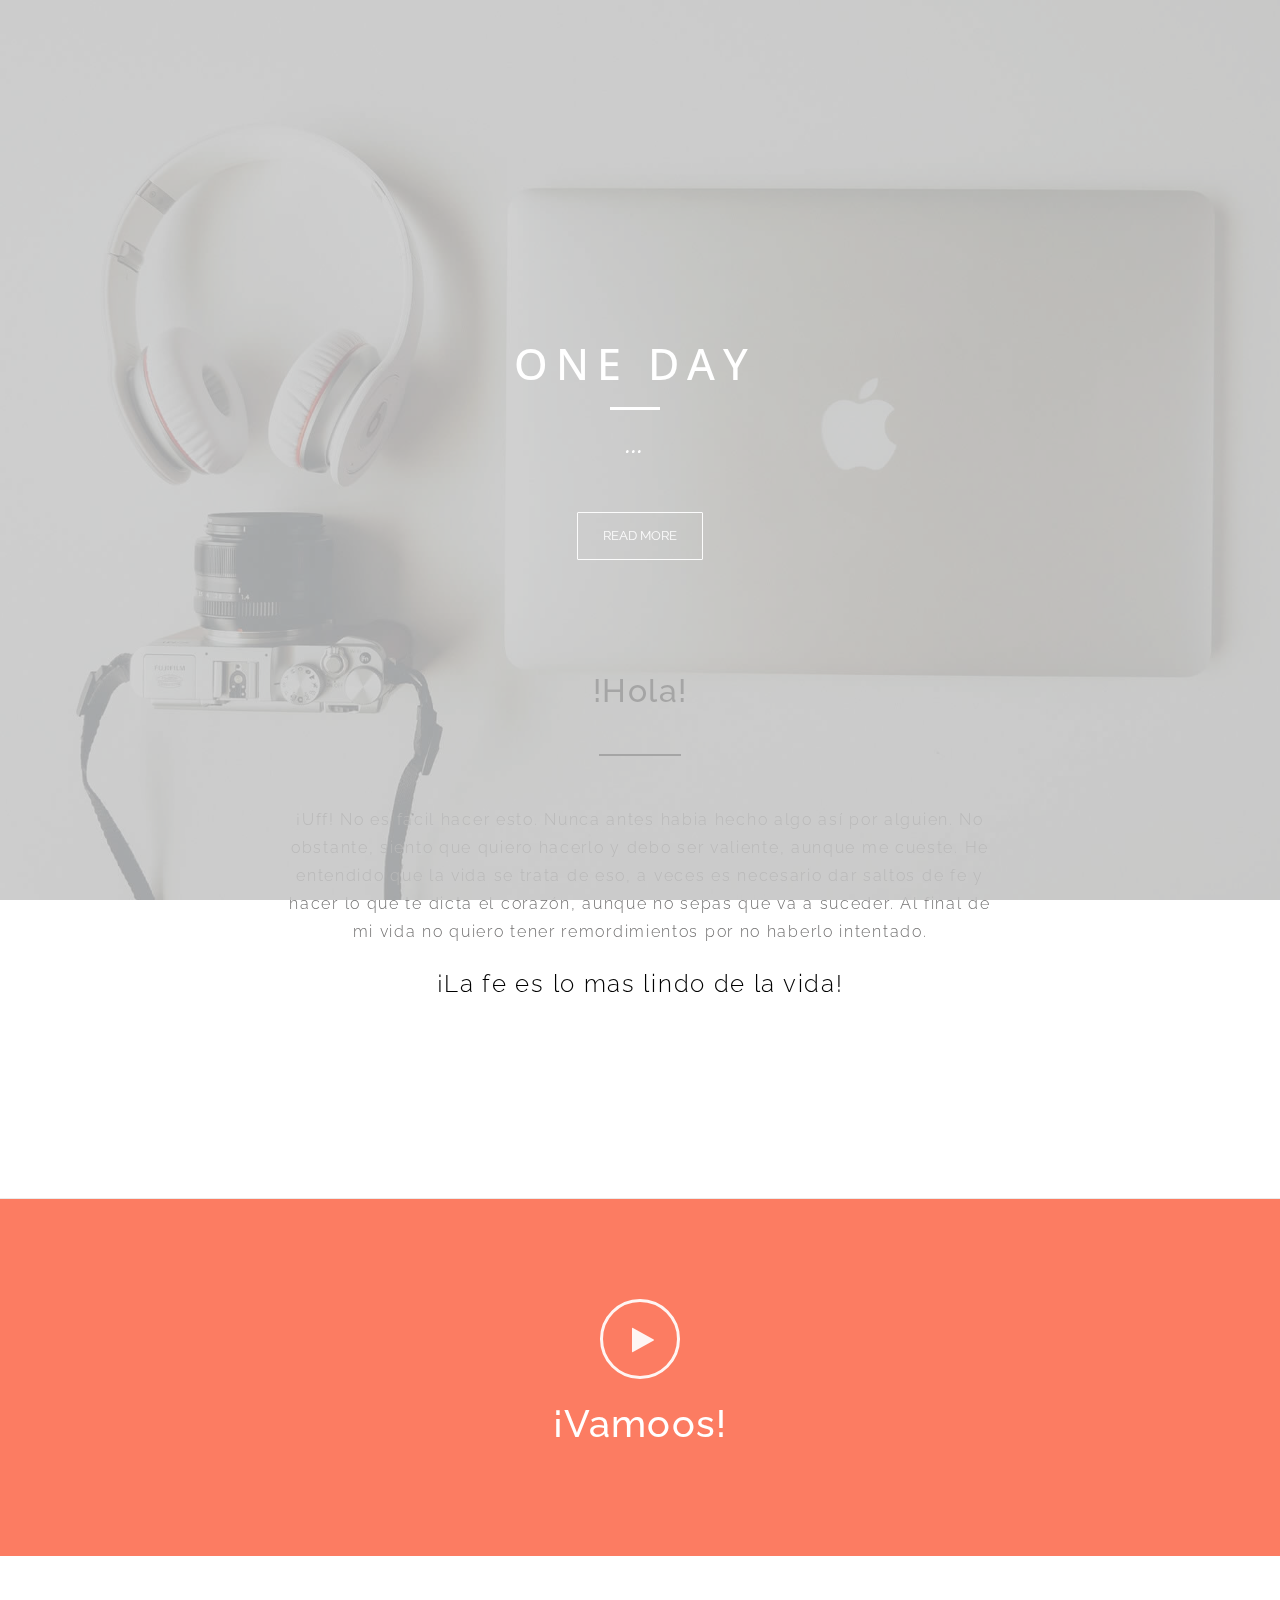
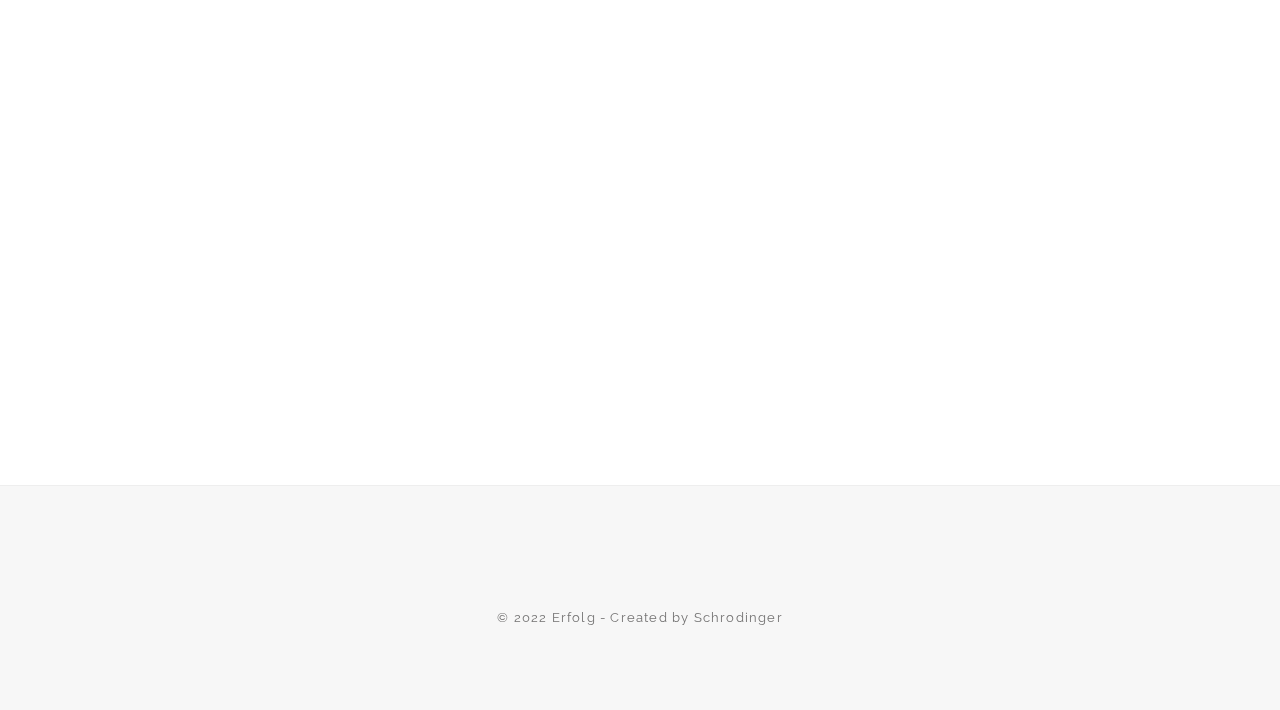
==== contenido.html @ 8756fdff "first commit" ====
﻿<!DOCTYPE html>
<!--
	Salient by TEMPLATE STOCK
	templatestock.co @templatestock
	Released for free under the Creative Commons Attribution 3.0 license (templated.co/license)
-->
<html lang="es">
<head>

  <meta charset="utf-8">
  <meta http-equiv="X-UA-Compatible" content="IE=edge">
  <meta name="viewport" content="width=device-width, initial-scale=1">
  <title>Liebe</title>

  <!-- Custom Google fonts -->
  <link href='http://fonts.googleapis.com/css?family=Raleway:400,500,300,700' rel='stylesheet' type='text/css'>
  <link href="http://fonts.googleapis.com/css?family=Crimson+Text:400,600" rel="stylesheet" type="text/css">
  <link href="http://fonts.googleapis.com/css?family=Open+Sans:400,300,600" rel="stylesheet" type="text/css">

  <!-- Bootstrap CSS Style -->
  <link rel="stylesheet" href="assets/css/bootstrap.min.css">

  <!-- Template CSS Style -->
  <link rel="stylesheet" href="assets/css/style.css">

  <!-- Animate CSS  -->
  <link rel="stylesheet" href="assets/css/animate.css">

  <!-- FontAwesome 4.3.0 Icons  -->
  <link rel="stylesheet" href="assets/css/font-awesome.min.css">

  <!-- et line font  -->
  <link rel="stylesheet" href="assets/css/et-line-font/style.css">

  <!-- BXslider CSS  -->
  <link rel="stylesheet" href="assets/css/bxslider/jquery.bxslider.css">

  <!-- Owl Carousel CSS Style -->
  <link rel="stylesheet" href="assets/css/owl-carousel/owl.carousel.css">
  <link rel="stylesheet" href="assets/css/owl-carousel/owl.theme.css">
  <link rel="stylesheet" href="assets/css/owl-carousel/owl.transitions.css">

  <!-- Magnific-Popup CSS Style -->
  <link rel="stylesheet" href="assets/css/magnific-popup/magnific-popup.css">

  <!-- HTML5 Shim and Respond.js IE8 support of HTML5 elements and media queries -->
  <!-- WARNING: Respond.js doesn't work if you view the page via file:// -->
  <!--[if lt IE 9]>
    <script src="https://oss.maxcdn.com/html5shiv/3.7.2/html5shiv.min.js"></script>
    <script src="https://oss.maxcdn.com/respond/1.4.2/respond.min.js"></script>
  <![endif]-->
	
</head>
<body>

  <!-- Preload the Whole Page -->
  <div id="preloader">      
    <div id="loading-animation">&nbsp;</div>
  </div>


  <div id="wrapper">

  <!-- Hero
  ================================================== -->
    <section>
      <div id="hero-section" class="landing-hero" data-stellar-background-ratio="0">
        <div class="hero-content">
          <div class="container">
            <div class="row">
              <div class="col-sm-8 col-sm-offset-2">

                <div class="hero-text">
                  <div class="herolider">
                    <ul class="caption-slides">

                      <li class="caption">
                        <h1>One day</h1>
                        <div class="div-line"></div>
                        <p class="hero">...</p>
                      </li>

                      <li class="caption">
                        <h1>you leave this world behind</h1>
                        <div class="div-line"></div>
                        <p class="hero">...</p>
                      </li>

                      <li class="caption">
                        <h1>So, live a life you will remember</h1>
                        <div class="div-line"></div>
                        <p class="hero">Avici</p>
                      </li>

                    </ul>
                  </div> <!-- end herolider -->
                </div> <!-- end hero-text -->

                <div class="hero-btn">
                  <a href="#chevere" class="btn btn-clean">Read more</a>
                </div> <!-- end hero-btn -->

              </div> <!-- end col-md-6 -->
            </div> <!-- end row -->
          </div> <!-- End container -->
        </div> <!-- End hero-content -->
      </div> <!-- End hero-section -->
    </section>
    <!-- End hero section -->

    <!-- Offer
    ================================================== -->
    <section>
      <div id="landing-offer" class="pad-sec">
        <div class="container">

          <div class="title-section big-title-sec animated out" data-animation="fadeInUp" data-delay="0">
            <div class="row">
              <div class="col-sm-8 col-sm-offset-2">
                <h2 id="chevere" class="big-subtitle">!Hola!</h2>
                <!-- <h1 id="chevere" class="big-subtitle">We’re small branding &amp; digital studio</h1> -->
                <hr>
                <p  class="about-text">¡Uff! No es facil hacer esto. Nunca antes habia hecho algo así por alguien. No obstante, siento que quiero hacerlo y debo ser valiente, aunque me cueste. He entendido que la vida se trata de eso, a veces es necesario dar saltos de fe y hacer lo que te dicta el corazón, aunque no sepas que va a suceder. Al final de mi vida no quiero tener remordimientos por no haberlo intentado.</p>
                <br>
                <p class="big-title">¡La fe es lo mas lindo de la vida!</p>
              </div>
            </div> <!-- End row -->
          </div> <!-- end title-section -->
          
        </div> <!-- End container -->
      </div> <!-- End landing-offer-section -->
    </section>
    <!-- End offer section -->

    <section>
      <div class="sep-section"></div>
    </section>


    <!-- Video section
    ================================================== -->
    <section>
      <div id="video-section" data-stellar-background-ratio="0">
        <div class="container">
          <div class="row">
            <div class="col-sm-6 col-sm-offset-3">
              <div class="video-section-content text-center">
                <a href="http://vimeo.com/channels/staffpicks/116829150" class="video-pop-up"><i class="fa fa-play"></i></a>
                <div class="video-head">¡Vamoos!</div>
                <!-- <div class="video-sub-heading">Check out our video presentation</div> -->
              </div>
            </div> <!-- end col-sm-6 -->
          </div> <!-- end row -->
        </div> <!-- end container -->
      </div>
    </section>
    <!-- End Video section -->

    <!-- Contact-section
    ================================================== -->
    <section>
      <div id="contact-section" class="pad-sec">

        <div class="container">

          <div class="title-section text-center animated out" data-animation="fadeInUp" data-delay="0">
              <div class="row">
                <div class="col-sm-8 col-sm-offset-2">
                  <p>Ahora, te preguntaras como me llamo o quiza ya lo hayas descubierto. Pues bueno he aquí un <b>último acertijo</b> para descubrir cual es mi número. ;)</p>
                  <h2>⇓</h2>
                  <p>¿Recuerdas el código de 6 digitos que utilizaste para entrar? Pues son los 6 primeros digitos de mi número. Los faltantes, en conjunto, representan un número capicúa de tres cifras, que tiene la pelicuaridad de ser mayor en 10 unidades al cuadrado del séptimo número primo.</p>
                  <h2>♡</h2>
              </div>
            </div> <!-- End row -->
          </div> <!-- end title-section -->

        </div> <!-- end container -->

      </div> <!-- End contact-section -->
    </section>
    
    <!-- Footer
    ================================================== -->
    <footer>
      <div id="footer-section" class="text-center">
        <div class="container">
          <div class="row">
            <div class="col-sm-8 col-sm-offset-2">
              <p class="copyright">
                &copy; 2022 Erfolg - Created by Schrodinger
              </p>
            </div> <!-- End col-sm-8 -->
          </div> <!-- End row -->
        </div> <!-- End container -->
      </div> <!-- End footer-section  -->
    </footer>
    <!-- End footer -->

  </div> <!-- End wrapper -->

  <!-- Back-to-top
  ================================================== -->
  <div class="back-to-top">
    <i class="fa fa-angle-up fa-3x"></i>
  </div> <!-- end back-to-top -->

  <!-- JS libraries and scripts -->
  <script src="assets/js/jquery-1.11.3.min.js"></script>
  <script src="assets/js/bootstrap.min.js"></script>
  <script src="assets/js/bootstrap-hover-dropdown.min.js"></script>
  <script src="assets/js/jquery.appear.min.js"></script>
  <script src="assets/js/jquery.bxslider.min.js"></script>
  <script src="assets/js/jquery.owl.carousel.min.js"></script>
  <script src="assets/js/jquery.countTo.js"></script>
  <script src="assets/js/jquery.easing.1.3.js"></script>
  <script src="assets/js/jquery.imagesloaded.min.js"></script>
  <script src="assets/js/jquery.isotope.js"></script>
  <script src="assets/js/jquery.placeholder.js"></script>
  <script src="assets/js/jquery.smoothscroll.js"></script>
  <script src="assets/js/jquery.stellar.min.js"></script>
  <script src="assets/js/jquery.waypoints.js"></script>
  <script src="assets/js/jquery.fitvids.js"></script>
  <script src="assets/js/jquery.magnific-popup.min.js"></script>
  <script src="assets/js/jquery.ajaxchimp.min.js"></script>
  <script src="assets/js/jquery.countdown.js"></script>
  <script src="assets/js/jquery.navbar-scroll.js"></script>
  <script src="http://maps.google.com/maps/api/js?sensor=false"></script>
  <script src="assets/js/jquery.gmaps.js"></script>
  <script src="assets/js/main.js"></script>

</body>
</html>
---- assets/css/style.css ----
/***********************************************************************************************/
/* TABLE OF CONTENTS: */
/***********************************************************************************************/

/*------------------------------------------------------------------------

  01. Common Styles
      -Typography
      -Buttons
      -Form
  02. Preloader
  03. Navbar
  04. Hero section
      -Hero section 2
      -Hero section 3
      -Hero section 4
  05. Home hero
  06. About Section
  07. Choose Section
  08. Projects Section
  09. Clients section
  10. Statistics Section
  11. Call-to-action section
  12. Services
  13. Portfolio Page
  14. Tweet section
  15. Blog-section
  16. Contact section
  17. Google maps
  18. Single-project
  19. Landing page
      -Features Section
      -Video section
      -Offer section
      -Screenshots
      -Subscribe section
      -Testimonials section
  20. Landing Blog
      -Pagination
      -Comments section
      -Sidebar
      -About widget
      -Tags
      -Recent Posts 
  21. App landing page
  22. Coming soon page
  23. Personal page
  24. Footer
  25. Back to top
  26. Responsive Part

--------------------------------------------------------------------------*/



/***********************************************************************************************/
/* =Common Styles */
/***********************************************************************************************/

body {
  font-family: 'Raleway', sans-serif;
  color: #737272;
  line-height: 24px;
  font-size: 13px;
  letter-spacing: 1.2px;
  -webkit-font-smoothing: antialiased;
  padding-top: 68px;
  position: relative;
}

a {
  color: #fc6e51;
  -webkit-transition: all .25s ease-in-out;
     -moz-transition: all .25s ease-in-out;
      -ms-transition: all .25s ease-in-out;
       -o-transition: all .25s ease-in-out;
          transition: all .25s ease-in-out;
}

a:hover, a:focus {
  text-decoration: none;
}

img {
  max-width: 100%;
}

.dark-bg {
  background: #34353A;
}

.white-bg {
  background: #fff;
}

.without-padding {
  padding: 0;
}

.marg-0 {
  margin: 0;
}

.pad-b-0 {
  padding-bottom: 0!important;
}

.pad-t-100 {
  padding-top: 100px!important;
}

.bg-gray {
  background: #e5e5e5;
}

.form-control::-moz-placeholder {
  color: #494949;
}
.form-control:-ms-input-placeholder {
  color: #494949;
}
.form-control::-webkit-input-placeholder {
  color: #494949;
}

/***********************************************************************************************/
/* =Typography */
/***********************************************************************************************/

h1, h2, h3, h4, h5, h6, .h1, .h2, .h3, .h4, .h5, .h6 {
  font-weight: 700;
  color: #1f2021;
  text-transform: uppercase;
}

h1, .h1, h2, .h2, h3, .h3 {
  margin-top: 0;
  margin-bottom: 20px;
}

h1, .h1 {
  font-family: 'Abel', sans-serif;
  font-size: 46px;
  font-weight: 400;
  letter-spacing: 2px;
}

h2 {
  font-size: 24px;
}  

h3 {
  font-size: 17px;
}

h4 {
  font-size: 15px;
}

h5 {
  font-size: 12px;
}

h6 {
  font-size: 10px;
}

p {
  margin: 0;
}

.title-section hr {
  width: 15%;
}

.title-section  p {
  font-size: 15px;
  line-height: 26px;
  font-weight: 400;
  letter-spacing: 1.5px;
}

.pad-sec {
  padding: 100px 0!important;
}

.title-section {
  padding-left: 30px;
  padding-right: 30px;
}

.sep-section {
  height: 1px;
  border-bottom: 1px solid #EAEAEA;
}

/***********************************************************************************************/
/* =Buttons */
/***********************************************************************************************/

.btn {
  font-size: 13px;
  letter-spacing: 1px;
  padding: 14px 25px;
  border-radius: 1px;
  -webkit-transition: all .25s ease-in-out;
     -moz-transition: all .25s ease-in-out;
      -ms-transition: all .25s ease-in-out;
       -o-transition: all .25s ease-in-out;
          transition: all .25s ease-in-out;
}

.btn:active, .btn.active {
  outline: 0;
  background-image: none;
  -webkit-box-shadow: none;
          box-shadow: none;
}

.btn:focus, .btn:active:focus, .btn.active:focus, .btn.focus, .btn:active.focus, .btn.active.focus {
  outline: 0;
}

.btn-primary:hover, .btn-primary:focus, .btn-primary.focus, 
.btn-primary:active, .btn-primary.active, .open>.dropdown-toggle.btn-primary {
  color: #fff;
  background-color: #000;
  border-color: #000;
}

.btn-xs {
  padding: 5px 14px;
  font-size: 11px;
  text-transform: uppercase;
  letter-spacing: 2px;
}

.btn-sm {
  padding: 8px 37px;
  font-size: 12px;
  -webkit-border-radius: 2px;
     -moz-border-radius: 2px;
          border-radius: 2px;
}

.btn-lg {
  padding: 15px 35px;
}

.btn-primary {
  text-transform: uppercase;
  background-color: #fc6e51;
  border-color: #fc6e51;
}

.btn-black {
  text-transform: uppercase;
  color: #fff;
  background-color: #000;
  border-color: #000;
}

.btn-black:hover {
  background-color: #fc6e51;
  border-color: #fc6e51;
  color: #fff;
}

.btn-clean {
  border-color: #F5F5F5;
  color: #F5F5F5;
  text-transform: uppercase;
  letter-spacing: 0;
}

.btn-clean:hover, .btn-clean:focus, .btn-clean:active {
  color: #fff;
}

.btn-dark {
  color: #FFF;
  text-transform: uppercase;
  background: rgba(34,34,34, .9);
  font-weight: 400;
  border-color: rgba(0,0,0, .7);
}

.btn-dark:hover, .btn-dark:active, .btn-dark:focus, .btn-dark:visited {
  color: rgba(255,255,255, .85);
  background: rgba(0,0,0, .7);
  outline: 0;
  box-shadow: none;
}

.btn-light {
  background: #f3f3f3;
  color: #000;
}

.call-btn {
  text-transform: uppercase;
  letter-spacing: 2px;
  padding: 12px 20px;
  font-size: 12px;
  border-radius: 0;
  border: none;
  outline: none;
  display: inline-block;
}

.btn-gray {
  color: #777;
  background: #e5e5e5;
}

/***********************************************************************************************/
/* =Form */
/***********************************************************************************************/

.form-group {
  margin-bottom: 20px;
}

.form-control {
  font-size: 12px;
  color: #555;
  background-color: #fff;
  background-image: none;
  border: 1px solid #ccc;
  border-radius: 1px;
  height: auto;
  padding: 9px 12px;
    -webkit-box-shadow: none;
  -moz-box-shadow: none;
  box-shadow: none;
  -webkit-transition: all 0.2s cubic-bezier(0.000, 0.000, 0.580, 1.000);
  -moz-transition: all 0.2s cubic-bezier(0.000, 0.000, 0.580, 1.000);
  -o-transition: all 0.2s cubic-bezier(0.000, 0.000, 0.580, 1.000);
  -ms-transition: all 0.2s cubic-bezier(0.000, 0.000, 0.580, 1.000);
  transition: all 0.2s cubic-bezier(0.000, 0.000, 0.580, 1.000);
}

.form-control:focus {
  color: #111;
  border-color: rgba(0,0,0, .7);
  -webkit-box-shadow: none;
  -moz-box-shadow: none;
  box-shadow: none;
  outline: none;
}

/***********************************************************************************************/
/* =Preloader */
/***********************************************************************************************/ 

#preloader {
  background-color: #FFF;
  bottom: 0;
  left: 0;
  position: fixed;
  right: 0;
  top: 0;
  z-index: 999999;
}

#loading-animation {
  background-image: url("../images/loading.GIF") ;
  opacity: 0.7;
  background-position: center center;
  background-repeat: no-repeat;
  height: 200px;
  left: 50%;
  margin: -100px 0 0 -100px;
  position: absolute;
  top: 50%;
  width: 200px;
  border-radius: 4px;
}

/************************************************************************


/***********************************************************************************************/
/* =Hero section */
/***********************************************************************************************/

#hero-section {
  position: absolute;
  display: table;
  width: 100%;
  top: 0;
}

.home-hero:before {
  position: absolute;
  content: '';
  top: 0;
  left: 0;
  background: rgba(0, 0, 0, 0.4);
  width: 100%;
  height: 100%;
  z-index: 1;
}

.home-hero {
  position: relative;
  background: url('../images/hero-bg/home.jpg');
  background-size: cover;
}

/***********************************************************************************************/
/* =Hero section-2 */
/***********************************************************************************************/

.home-hero-2:before {
  position: absolute;
  content: '';
  top: 0;
  left: 0;
  background: rgba(0, 0, 0, 0.4);
  width: 100%;
  height: 100%;
  z-index: 1;
}

.home-hero-2 {
  background: url('../images/hero-bg/home-2.jpg');
  background-size: cover;
}

/***********************************************************************************************/
/* =Hero section-3 */
/***********************************************************************************************/

.home-hero-3:before {
  position: absolute;
  content: '';
  top: 0;
  left: 0;
  background: rgba(0, 0, 0, 0.4);
  width: 100%;
  height: 100%;
  z-index: 1;
}

.home-hero-3 {
  background: url('../images/hero-bg/home-3.jpg');
  background-size: cover;
}

/***********************************************************************************************/
/* =Hero section-4 */
/***********************************************************************************************/

.home-hero-4:before {
  position: absolute;
  content: '';
  top: 0;
  left: 0;
  background: rgba(0, 0, 0, 0.4);
  width: 100%;
  height: 100%;
  z-index: 1;
}

.home-hero-4 {
  background: url('../images/hero-bg/home-4.jpg');
  background-size: cover;
}

/***********************************************************************************************/
/* =Home hero */
/***********************************************************************************************/

.hero-content {
  position: relative;
  display: table-cell;
  vertical-align: middle;
  width: 100%;
  height: 100%;
  margin: 0 auto;
  z-index: 2;
  text-align: center;
}

.hero-content h1, p.hero {
  color: #fff;
}

.hero-content h1 {
  font-family: 'Open Sans', sans-serif;
  font-size: 43px;
  font-weight: 500;
  letter-spacing: 8px;
  text-transform: uppercase;
}

.div-line {
  width: 50px;
  background-color: #fff;
  height: 3px;
  margin: 20px auto;
}

p.hero {
  font-family: 'Crimson Text', serif;
  font-style: italic;
  color: #fff;
  font-size: 25px;
  line-height: 32px;
  display: block;
  margin-top: 20px;
}

.hero-btn {
  margin-top: 50px;
}

ul.caption-slides {
  padding-left: 0;
}

ul.caption-slides li {
  text-align: center;
}

/***********************************************************************************************/
/* =About Section */
/***********************************************************************************************/

.about-hero {
  background: url('../images/hero-bg/about.jpg');
  background-size: cover;
}

.about-hero:before {
  position: absolute;
  content: '';
  top: 0;
  left: 0;
  background: rgba(0, 0, 0, 0.4);
  width: 100%;
  height: 100%;
  z-index: 1;
}

#about-us-section {
  padding: 100px 0;
}

.about-studio h4, .what-do h4, .process-work h4 {
  letter-spacing: 2px;
  font-size: 17px;
  font-weight: 500;
  margin-bottom: 15px;
}

.btn-link-a {
  cursor: pointer;
  color: rgba(17, 17, 17, 0.9);
  text-transform: uppercase;
  display: block;
  font-weight: 500;
  margin-top: 25px;
}

.btn-link-a:hover {
  color: #000;
}

#about-section {
  padding: 110px 0 120px 0!important;
}

.big-title-sec {
  text-align: center;
  padding-bottom: 100px;
}


.big-title-sec hr {
  border: 1.5px solid #000;
  margin: 30px auto;
  width: 80px!important;
  margin-bottom: 50px;
}

.big-title-sec .big-title {
  font-weight: 300;
  text-transform: none;
  font-size: 24px;
  color: #000;
}

.big-title-sec .big-subtitle {
  font-family: 'Raleway', sans-serif;
  letter-spacing: 1.3px;
  margin-top: 0;
  margin-bottom: 28px;
  font-size: 32px;
  font-weight: 300;
  line-height: 1.45;
  text-transform: none;
  color: #000;
}

.big-title-sec p {
  font-size: 16px;
  line-height: 28px;
  letter-spacing: 1.7px;
  font-weight: 300;
}

.big-title-sec .view-more {
  padding-top: 50px;
}

.big-title-sec .view-more a.btn-primary {
  margin-right: 2px;
}

.big-title-sec .view-more a.btn-primary:hover {
  opacity: .8;
  background: #fc6e51;
  border: 1px solid #fc6e51;
}

.about-box {
  text-align: center;
}

.alt-about-icon {
  padding-top: 10px;
  font-size: 44px;
  line-height: 0.9;
  color: #fc6e51;
}

.about-box h4 {
  font-weight: 600;
  letter-spacing: 1.7px;
  padding-top: 15px;
  padding-bottom: 8px;
}

/***********************************************************************************************/


/***********************************************************************************************/
/* =Projects Section */
/***********************************************************************************************/

#projects-section {
  padding: 100px 0 80px 0!important;
}

#projects-section .title-section {
  padding-bottom: 80px;
}

#type-masory {
  width: 100%;
}

#projects-section #type-masory .project {
  overflow: hidden;
  margin-bottom: 30px;
}

.project-item a {
  position: relative;
  display: block;
}

.project-item a img {
  width: 100%;
  height: auto;
  vertical-align: middle;
}

/*Overlay projects*/

.overlay {
  position: absolute;
  top: 10px;
  left: 10px;
  bottom: 10px;
  right: 10px;
  background: rgba(15, 15, 15, 0.9);
  opacity: 0;
  -webkit-transition: all .5s ease;
     -moz-transition: all .5s ease;
      -ms-transition: all .5s ease;
       -o-transition: all .5s ease;
          transition: all .5s ease;
}

.overlay .overlay-inner {
  position: absolute;
  top: 40%;
  width: 100%;
  text-align: center;
  bottom: 0;
}

.overlay .overlay-inner h3 {
  color: #F0F0F0;
  margin-bottom: 15px;
  -webkit-transition: all .5s;
     -moz-transition: all .5s;
      -ms-transition: all .5s;
       -o-transition: all .5s;
          transition: all .5s;
  -webkit-transform: translateY(-30px);
     -moz-transform: translateY(-30px);
      -ms-transform: translateY(-30px);
       -o-transform: translateY(-30px);
          transform: translateY(-30px);
}

.overlay .overlay-inner p {
  color: #DBDBDB;
  -webkit-transition: all .5s;
     -moz-transition: all .5s;
      -ms-transition: all .5s;
       -o-transition: all .5s;
          transition: all .5s;
  -webkit-transform: translateY(30px);
     -moz-transform: translateY(30px);
      -ms-transform: translateY(30px);
       -o-transform: translateY(30px);
          transform: translateY(30px);
  margin-bottom: 15px;
}

a:hover .overlay .overlay-inner h3 {
  -webkit-transform: translateY(0);
     -moz-transform: translateY(0);
      -ms-transform: translateY(0);
       -o-transform: translateY(0);
          transform: translateY(0);
}

a:hover .overlay .overlay-inner p, a:hover .overlay .overlay-inner span {
  -webkit-transform: translateY(0);
     -moz-transform: translateY(0);
      -ms-transform: translateY(0);
       -o-transform: translateY(0);
          transform: translateY(0);
}

.overlay-inner span {
  font-size: 42px;
  color: #DBDBDB;
  font-weight: 300;
  -webkit-transition: all .7s;
     -moz-transition: all .7s;
      -ms-transition: all .7s;
       -o-transition: all .7s;
          transition: all .7s;
  -webkit-transform: translateY(30px);
     -moz-transform: translateY(30px);
      -ms-transform: translateY(30px);
       -o-transform: translateY(30px);
}

a:hover .overlay {
  opacity: 1;
}

.view-more {
  text-align: center;
  padding-top: 60px;
}

#masonry-projects-section {
  padding: 0 0 100px 0;
}

#masonry-projects-section #type-masory .project {
  padding-bottom: 30px;
}

/***********************************************************************************************/

/***********************************************************************************************/
/* =Call-to-action section */
/***********************************************************************************************/

#call-to-action-section {
  padding: 60px 0;
  background: #eb7a5c;
}

#call-to-action-section h2, #call-to-action-section p {
  color: #fff;
  text-align: center;
}

#call-to-action-section h2 {
  font-size: 28px;
  letter-spacing: 1.1px;
  font-weight: 300;
  color: #fff;
  margin: 20px 0;
  margin-top: 0;
}

#call-to-action-section p {
  margin: 20px 0
}

#call-to-action-section .call-action-btn {
  text-align: center;
  margin-top: 40px;
}

/***********************************************************************************************/

/***********************************************************************************************/

/***********************************************************************************************/
/* =Contact section*/
/***********************************************************************************************/

#contact-section .divider {
  display: inline-block;
}

#contact-section .title-section {
  padding-bottom: 80px;
}

.form-group .form-control.br-b {
  border-top: 0;
  border-left: 0;
  border-right: 0;
}

textarea.form-control {
  min-height: 100px;
}

#contactform .form-group #submit {
  display: block;
  width: 100%;
  margin-top: 10px;
}

.contact-info {
  text-align: center;
  border-top: 1px solid #EEEEEE;
}

.contact-info a {
  color: #4F4F4F;
  font-size: 18px;
  display: block;
  padding: 50px 0;
}

.contact-info a i {
  display: block;
  font-size: 30px;
  margin-bottom: 15px;
}

/***********************************************************************************************/

/***********************************************************************************************/
/* =Landing page*/
/***********************************************************************************************/

.landing-hero:before {
  position: absolute;
  content: '';
  top: 0;
  left: 0;
  background: rgba(0, 0, 0, 0.5);
  width: 100%;
  height: 100%;
  z-index: 1;
}

.landing-hero {
  background: url('../images/hero-bg/landing.jpg');
  background-size: cover;
}

/*--------------------
  Features Section
----------------------*/

#features-section {
  padding: 120px 0!important;
  padding-bottom: 100px!important;
}

#features-section .title-section {
  padding-bottom: 80px;
}

.features-image {
  text-align: center;
}

.choose-image {
  text-align: center;
}

ul.features-list {
  list-style: none;
  padding: 0;
  padding-top: 50px;
}

ul.features-list li {
  margin-bottom: 30px;
}

.iconbox {
  float: left;
  width: 50px;
  height: 50px;
  text-align: center;
}

.iconbox i {
  font-size: 32px;
  color: #fc6e51
}

.features-box-content {
  margin-left: 70px;
}

.features-box-content h6 {
  margin-top: 0;
  font-size: 14px;
  font-weight: 500;
  letter-spacing: 2px;
  margin-bottom: 15px;
}

.creative-content-left, .creative-content-right {
  padding-top: 100px;
}

#creative-section-1 h2, #creative-section-2 h2, #features-app-section-1 h2, #features-app-section-2 h2 {
  font-weight: 400;
  letter-spacing: 2px;
  font-size: 32px;
  text-transform: capitalize;
}

#creative-section-1 p, #creative-section-2 p, #features-app-section-1 p {
  line-height: 26px;
  font-size: 14px;
}

#creative-section-1 .view-more, #creative-section-2 .view-more, #features-app-section-1 .view-more, #features-app-section-2 .view-more {
  padding-top: 30px;
  text-align: left!important;
}

.img-creative-left figure, .img-creative-right figure {
  padding: 0 25px;
  text-align: center;
}

/*--------------------
  Video section
----------------------*/

#video-section {
  background: url('../images/temp/tweet-bg.jpg') center top;
  position: relative;
  padding: 100px 0;
}

#video-section:before {
  position: absolute;
  content: '';
  top: 0;
  left: 0;
  background: #fc6e51;
  opacity: .9;
  width: 100%;
  height: 100%;
  z-index: 2;
}

#video-section .container {
  position: relative;
  z-index: 3;
}

#video-section .video-section-content a {
  display: block;
  width: 80px;
  height: 80px;
  margin: 0 auto 20px;
  border: 3px solid rgba(255,255,255, .93);
  text-align: center;
  line-height: 78px;
  font-size: 28px;
  color: rgba(255,255,255, .93);
  -webkit-border-radius: 50%;
  -moz-border-radius: 50%;
  border-radius: 50%;
}

#video-section .video-section-content a .fa-play {
  position: relative;
  left: 4px;
}

.video-head {
  font-size: 38px;
  font-weight: 500;
  line-height: 1.3;
  text-align: center;
  color: #fff;
  padding-bottom: 7px;
}

.video-sub-heading {
  font-size: 20px;
  font-weight: 300;
  text-align: center;
  line-height: 1.3;
  opacity: .9;
  color: #fff;
}

/*--------------------
  Offer section
----------------------*/

#landing-offer .title-section h2 {
  margin-top: 500px; ;
  padding-bottom: 10px;
  font-weight: 500;
  letter-spacing: 1.5px;
}

.offer-post {
  padding: 30px 0;
}

.offer-post h4 {
  margin-top: 15px;
  margin-bottom: 20px;
  text-transform: none;
  font-weight: 500;
}

.offer-icon {
  font-size: 42px;
  color: #fc6e51;
  padding-bottom: 15px;
}

/*--------------------
  Screenshots
----------------------*/

#screenshots-section .title-section {
  padding-bottom: 80px;
}

.screenshots-carousel .shot {
  padding: 4px;
}

.screenshots-carousel .shot a.zoom {
  display: block;
}

.screenshots-carousel .shot a img {
  border-radius: 3px;
  width: 100%;
}

/*--------------------
  Subscribe section
----------------------*/

#subscribe-section {
  background: #f8f8f8;
  padding: 70px 0;
  border-top: 1px solid #EAEAEA;
  border-bottom: 1px solid #EAEAEA;
}

.newsletter-title {
  margin-bottom: 30px;
}

.newsletter-title h4 {
  font-weight: 400;
}

.newsletter-field {
  width: 65%;
}

#subscriber-email {
  width: 100%;
}

.subscription-success, .subscription-error {
  text-align: center;
  font-weight: 400;
  margin: 20px 0 25px 0;
  font-size: 13px;
}

.subscription-success span, .subscription-error span {
  margin-bottom: 15px;
  font-size: 24px;
}



/***********************************************************************************************/

/*--------------------
  Pagination
----------------------*/

.pagination {
  margin: 0;
}

.pagination>li>a, .pagination>li>span {
  margin-right: 4px;
  border-radius: 50%;
}

.pagination>li:first-child>a, .pagination>li:first-child>span, .pagination>li:last-child>a, .pagination>li:last-child>span {
  border-radius: 50%;
}

.pagination>.active>a, .pagination>.active>span, .pagination>.active>a:hover, .pagination>.active>span:hover, 
.pagination>.active>a:focus, .pagination>.active>span:focus {
  background: #272B2F;
  border: 1px solid #272B2F;
}

.pagination>li>a, .pagination>li>span {
  color: #272B2F;
  border: 1px solid transparent;
}

.pagination>li>a:hover, .pagination>li>span:hover, .pagination>li>a:focus, .pagination>li>span:focus {
  background-color: #272B2F;
  border-color: #272B2F;
  outline: 0;
  color: #fff;
}

.blog-post-foot {
  padding: 30px 0;
  border-top: 1px solid #ddd;
  border-bottom: 1px solid #ddd;
  margin-bottom: 60px;
}

.post-tag {
  margin-top: 30px;
}

.blog-post-foot a {
  color: #a2a2a2;
}

/*--------------------

/*--------------------
  Sidebar
----------------------*/

.widget {
  padding-top: 40px;
  padding-left: 10px;
}

.widget ul {
  padding-left: 0;
  list-style-type: none;
  margin-bottom: 0;
}

.widget li {
  padding: 5px 0;
}

.widget h3 {
  font-weight: 400;
  border-bottom: 1px solid #eee;
  padding: 0 0 12px;
  margin: 0 0 25px
}

.widget a {
  color: #777;
}

.widget a:hover, .widget a:focus, .widget:active {
  color: #000;
}

.widget:first-child {
  padding-top: 0;
}

#search-form {
  position: relative;
}

.input-group .form-control {
  border: 1px solid #dcdcdc;
  padding: 8px 12px;
}

.btn-search {
  border: 1px solid #dcdcdc;
  padding: 7px 20px;
  font-size: 14px;
  letter-spacing: 1.5px;
  color: #A1A1A1;
  background: transparent;
}

.btn-search:hover {
  color: #333;
}

.search-input {
  color: #A1A1A1;
  font-size: 13px;
  font-weight: 300;
}

.search-input::-moz-placeholder {
  color: #A1A1A1;
  opacity: 1;
  letter-spacing: 1.6px;
}
.search-input:-ms-input-placeholder {
  color: #A1A1A1;
  letter-spacing: 1.6px;
}
.search-input::-webkit-input-placeholder {
  color: #A1A1A1;
  letter-spacing: 1.6px;
}

/*--------------------
  About widget
----------------------*/

.widget-about h3 {
  text-align: center;
  border-bottom: 0;
}

.about-widget-img {
  width: 150px;
  max-height: 200px;
  margin: 30px auto 0 auto;
  text-align: center;
  padding-bottom: 30px;
}

.about-widget-img img {
  border-radius: 50%;
}

.widget-about p {
  text-align: center;
}

.widget-social {
  text-align: center;
  list-style: none;
  padding-left: 0;
  margin-bottom: 0;
  padding-top: 20px;
}

.widget-social li {
  display: inline-block;
}

.widget-social li a {
  display: block;
  width: 30px;
  height: 30px;
  margin: 0 3px 6px 3px;
  border-radius: 15px;
  background-color: #f5f5f5;
  line-height: 30px;
  text-align: center;
}

.widget-social li a:hover {
  background-color: #272B2F;
  color: #fff;
}

/*--------------------
  Tags
----------------------*/

.tagcloud a, .post-tag a {
  display: inline-block;
  margin: 0 2px 8px 0;
  padding: 5px 7px;
  border: 1px solid #e9e9e9;
  color: #777;
  font-size: 11px;
  font-weight: 400;
  text-transform: uppercase;
  text-decoration: none;
  letter-spacing: 1px;
  -webkit-transition: all 0.27s cubic-bezier(0.000, 0.000, 0.580, 1.000);
  -moz-transition: all 0.27s cubic-bezier(0.000, 0.000, 0.580, 1.000);
  -o-transition: all 0.27s cubic-bezier(0.000, 0.000, 0.580, 1.000);
  -ms-transition: all 0.27s cubic-bezier(0.000, 0.000, 0.580, 1.000);
  transition: all 0.27s cubic-bezier(0.000, 0.000, 0.580, 1.000);
}

.tagcloud a:hover, .tagcloud a:focus, .tagcloud a:active {
  text-decoration: none;
  border-color: #333;
  color: #111;
}

/*--------------------
  Recent Posts 
----------------------*/

.widget-posts-img {
  float: left;
  margin: 0 7px 0 0;
  width: 80px;
  height: 80px;
}

.widget-posts li a {
  font-size: 14px;
  display: block;
  color: #555;
  text-decoration: none;
  letter-spacing: 1.4px;
}

.widget-posts-descr {
  overflow: hidden;
  padding-left: 5px;
}

/***********************************************************************************************/
/* =App landing page */
/***********************************************************************************************/

.app-hero {
  background: url('../images/hero-bg/app.jpg');
  background-size: cover;
}

.app-hero:before {
  position: absolute;
  content: '';
  top: 0;
  left: 0;
  background: rgba(0, 0, 0, 0.7);
  width: 100%;
  height: 100%;
  z-index: 1;
}

#features-app-section-1, #features-app-section-2 {
  padding: 120px 0;
}

.features-app-content-right {
  padding-top: 30px;
}

#features-app-section-1 h2, #features-app-section-2 h2 {
  margin-bottom: 35px;
}

#features-app-section-1 p {
  margin-bottom: 20px;
  line-height: 29px;
  letter-spacing: 1.4px;
  font-weight: 300;
}

ul.features-app-list {
  list-style-type: none;
  padding-left: 0;
  padding-top: 10px;
}

ul.features-app-list li {
  margin-bottom: 10px;
}

#feature-app-section-2 ul.features-app-list li {
  margin-bottom: 15px!important;
}

.app-feature-icon {
  font-size: 24px;
  color: #fc6e51;
  margin-right: 20px;
}

.feature-app-box-content p {
  margin-top: 0;
  font-size: 14px;
  font-weight: 500;
  letter-spacing: 2px;
  margin-bottom: 10px!important;
  font-weight: 300;
}

.features-app-content-left {
  padding-top: 40px;
}

#features-app-section-2 ul.features-app-list {
  padding-top: 50px;
}

#features-app-section-2 ul.features-app-list li {
  margin-bottom: 15px;
}

#features-app-section-2 .feature-app-box-content {
  display: table;
}

#features-app-section-2 .feature-app-box-content h6 {
  margin-top: 0;
  font-size: 13px;
  font-weight: 500;
  letter-spacing: 2px;
  margin-bottom: 15px;
}

#features-app-section-2 p {
  line-height: 24px;
  font-size: 13px;
  letter-spacing: 1.2px;
}

#perfect-section {
  background: url('../images/temp/bg-3.jpg');
  background-size: cover;
  padding: 80px 0;
  position: relative;
}

#perfect-section:before {
  position: absolute;
  content: '';
  top: 0;
  left: 0;
  background: rgba(0, 0, 0, 0.8);
  width: 100%;
  height: 100%;
  z-index: 1;
}

#perfect-section .container {
  position: relative;
  z-index: 3;
}

#perfect-section h2 {
  font-size: 32px;
  font-weight: 500;
  line-height: 1.3;
  color: #fff;
  margin-bottom: 10px;
}

#perfect-section p {
  font-size: 14px;
  font-weight: 300;
  line-height: 1.7;
  opacity: .9;
  color: #fff;
}

#perfect-section a {
  margin-top: 30px;
}

#download-section {
  position: relative;
  padding: 60px;
  background-size: cover;
  background: url('../images/temp/tweet-bg.jpg');
}

#download-section:before {
  position: absolute;
  content: '';
  top: 0;
  left: 0;
  height: 100%;
  width: 100%;
  background: rgba(0, 0, 0, 0.8);
  z-index: 1;
}

#download-section .container {
  z-index: 3;
  position: relative;
}

#download-section .download-text {
  text-align: center;
}

.download-text h2 {
  line-height: 34px;
  font-weight: 300;
}

.download-text h2 strong {
  font-weight: 400;
  font-size: 26px;
}

.download-text h2, .download-text p {
  color: #fff!important;
}

.download-text p {
  font-size: 14px;
  font-weight: 300;
  margin-bottom: 10px;
}

.download-text a {
  margin-top: 30px;
  display: inline-block;
}

ul.download {
  list-style: none;
  padding-left: 0;
  margin-bottom: 0;
}

ul.download li {
  display: inline-block;
}

ul.download li a {
  display: block;
}

ul.download li a:hover, ul.download li a:focus, ul.download li a:active {
  opacity: .8;
}

ul.download li a img {
  width: 90%;
}

/***********************************************************************************************/

/***********************************************************************************************/
/* =Footer */
/***********************************************************************************************/

#footer-section {
  padding: 80px 0;
  background: #F7F7F7;
  border-top: 1px solid #EEEEEE;
}

ul.footer-social-links {
  list-style-type: none;
  padding: 0;
}

ul.footer-social-links li {
  display: inline-block;
  margin-left: 30px;
}

ul.footer-social-links li:first-child {
  margin: 0;
}

ul.footer-social-links li a {
  font-size: 15px;
  color: #4F4F4F;
  display: block;
  text-transform: uppercase;
}

ul.footer-social-links li a:after {
  content: "";
  display: block;
  left: 0;
  right: 0;
  height: 1px;
  background: #fe8869;
  opacity: 0;
  -webkit-transform: translateY(5px);
     -moz-transform: translateY(5px);
      -ms-transform: translateY(5px);
       -o-transform: translateY(5px);
          transform: translateY(5px);
  -webkit-transition: all .3s ease;
     -moz-transition: all .3s ease;
      -ms-transition: all .3s ease;
       -o-transition: all .3s ease;
          transition: all .3s ease;
}

ul.footer-social-links li a:hover:after {
  opacity: 1;
  -webkit-transform: translateY(0);
     -moz-transform: translateY(0);
      -ms-transform: translateY(0);
       -o-transform: translateY(0);
          transform: translateY(0);
}

p.copyright {
  padding-top: 40px;
}

/***********************************************************************************************/
/* =Back to top */
/***********************************************************************************************/

.back-to-top {
  text-align: center;
  background: #ed4d2b;
  color: #fff;
  display: none;
  width: 40px;
  height: 40px;
  line-height: 40px;
  font-size: 12px;
  position: fixed;
  right: 25px;
  bottom: 25px;
  opacity: 0.7;
  -webkit-transition: all .3s ease-in-out;
     -moz-transition: all .3s ease-in-out;
      -ms-transition: all .3s ease-in-out;
       -o-transition: all .3s ease-in-out;
          transition: all .3s ease-in-out;
  cursor: pointer;
  z-index: 9999
}

.back-to-top:hover {
  opacity: .9;
}

/***********************************************************************************************/
/* Responsive Part */
/***********************************************************************************************/

@media screen and (max-width: 1200px) {

  #about-section .about {
    padding-top: 40px;
  }

}

@media screen and (max-width: 992px) {

  body {
    padding-top: 55px;
  }

  .navbar .container {
    width: 95%!important;
  }

  .entry-post {
    padding-bottom: 35px;
  }

  #type-masory {
    width: auto;
}

  #about-section .about {
    padding: 90px 70px;
  }

  .member-team .magnifier .magnifier-inner {
    padding: 0 10px;
  }

  .member-team .magnifier .magnifier-inner p:last-of-type {
    display: none;
  }

  ul.price-table {
    margin-left: 0;
    margin-right: 0;
  }

  .banner-image {
    margin-top: 40px!important;
  }

  .gallery-masory {
    width: auto;
  }

  .contactform {
    padding: 80px 10px;
  }

  .portfolio-desc .col-sm-4 {
    margin-bottom: 20px;
  }

  .portfolio-rel figure {
    margin-bottom: 20px;
  }

  .form-inline .form-control, .form-inline .form-group {
    display: block;
  }

  .newsletter-field {
    width: 100%;
  }

  #subscribe-section #subscribe-button {
    display: block;
    width: 100%;
  }

  #blog-head {
    text-align: center!important;
  }

  #search-form {
    margin-top: 30px;
  }

  .breadcrumb {
    text-align: center;
  }

}

@media screen and (max-width: 768px) {

  .navbar .container {
    width: auto;
  }

  .big-title-sec .view-more a {
    margin: 5px 0;
  }

  .hero-content h1 {
    font-size: 38px;
  }

  .soon-countdown div span:first-child {
    font-size: 60px;
  }

  .creative-content-left {
    padding-top: 0;
  }

   #creative-section-1 .view-more {
    text-align: center!important;
   }

 #creative-section-2 .view-more {
    margin-bottom: 80px;
    text-align: center!important;
  }

  .about-studio, .what-do {
    padding-bottom: 35px;
  }

  .member-team {
    margin-bottom: 30px;
  }

  .member-team .magnifier .magnifier-inner {
    padding: 0 30px;
 }

  .member-team .magnifier .magnifier-inner p:last-of-type {
    display: block;
  }

  .banner-content {
    margin-top: 80px;
    margin-bottom: 60px;
    text-align: center;
  }

  .banner-image {
    text-align: center;
    margin-bottom: 40px;
  }

  .client img {
    width: 70%!important;
  }

  .about-me h4 a {
    margin-bottom: 30px;
  }

}

@media screen and (max-width: 640px) {
  
  h1, .h1 {
    font-size: 40px;
  }

    .hero-content h1 {
    font-size: 33px;
  }

  .soon-countdown div span:first-child {
    font-size: 50px;
  }

  p.hero {
    font-size: 14px;
    line-height: 24px;
  }

  .big-title-sec .big-title {
    font-size: 20px;
  }

  .big-title-sec .big-subtitle {
    font-size: 28px;
  }

  .big-title-sec p {
    font-size: 14px;
  }

  #action-section {
    text-align: center;
  }

  #action-section h2 {
    line-height: 1.4;
  }

  #action-section .btn+.btn {
    margin-left: 0;
    margin-top: 20px;
  }

  .client img {
    width: 100%!important;
  }

}

@media screen and (max-width: 480px) {
  .back-to-top {
    visibility: hidden;
  }
}
---- assets/css/et-line-font/style.css ----
@font-face {
	font-family: 'et-line';
	src:url('../../fonts/et-line.eot');
	src:url('../../fonts/et-line.eot?#iefix') format('embedded-opentype'),
		url('../../fonts/et-line.woff') format('woff'),
		url('../../fonts/et-line.ttf') format('truetype'),
		url('../../fonts/et-line.svg#et-line') format('svg');
	font-weight: normal;
	font-style: normal;
}

/* Use the following CSS code if you want to use data attributes for inserting your icons */
[data-icon]:before {
	font-family: 'et-line';
	content: attr(data-icon);
	speak: none;
	font-weight: normal;
	font-variant: normal;
	text-transform: none;
	line-height: 1;
	-webkit-font-smoothing: antialiased;
	-moz-osx-font-smoothing: grayscale;
	display:inline-block;
}

/* Use the following CSS code if you want to have a class per icon */
/*
Instead of a list of all class selectors,
you can use the generic selector below, but it's slower:
[class*="icon-"] {
*/
.icon-mobile, .icon-laptop, .icon-desktop, .icon-tablet, .icon-phone, .icon-document, .icon-documents, .icon-search, .icon-clipboard, .icon-newspaper, .icon-notebook, .icon-book-open, .icon-browser, .icon-calendar, .icon-presentation, .icon-picture, .icon-pictures, .icon-video, .icon-camera, .icon-printer, .icon-toolbox, .icon-briefcase, .icon-wallet, .icon-gift, .icon-bargraph, .icon-grid, .icon-expand, .icon-focus, .icon-edit, .icon-adjustments, .icon-ribbon, .icon-hourglass, .icon-lock, .icon-megaphone, .icon-shield, .icon-trophy, .icon-flag, .icon-map, .icon-puzzle, .icon-basket, .icon-envelope, .icon-streetsign, .icon-telescope, .icon-gears, .icon-key, .icon-paperclip, .icon-attachment, .icon-pricetags, .icon-lightbulb, .icon-layers, .icon-pencil, .icon-tools, .icon-tools-2, .icon-scissors, .icon-paintbrush, .icon-magnifying-glass, .icon-circle-compass, .icon-linegraph, .icon-mic, .icon-strategy, .icon-beaker, .icon-caution, .icon-recycle, .icon-anchor, .icon-profile-male, .icon-profile-female, .icon-bike, .icon-wine, .icon-hotairballoon, .icon-globe, .icon-genius, .icon-map-pin, .icon-dial, .icon-chat, .icon-heart, .icon-cloud, .icon-upload, .icon-download, .icon-target, .icon-hazardous, .icon-piechart, .icon-speedometer, .icon-global, .icon-compass, .icon-lifesaver, .icon-clock, .icon-aperture, .icon-quote, .icon-scope, .icon-alarmclock, .icon-refresh, .icon-happy, .icon-sad, .icon-facebook, .icon-twitter, .icon-googleplus, .icon-rss, .icon-tumblr, .icon-linkedin, .icon-dribbble {
	font-family: 'et-line';
	speak: none;
	font-style: normal;
	font-weight: normal;
	font-variant: normal;
	text-transform: none;
	line-height: 1;
	-webkit-font-smoothing: antialiased;
	-moz-osx-font-smoothing: grayscale;
	display:inline-block;
}
.icon-mobile:before {
	content: "\e000";
}
.icon-laptop:before {
	content: "\e001";
}
.icon-desktop:before {
	content: "\e002";
}
.icon-tablet:before {
	content: "\e003";
}
.icon-phone:before {
	content: "\e004";
}
.icon-document:before {
	content: "\e005";
}
.icon-documents:before {
	content: "\e006";
}
.icon-search:before {
	content: "\e007";
}
.icon-clipboard:before {
	content: "\e008";
}
.icon-newspaper:before {
	content: "\e009";
}
.icon-notebook:before {
	content: "\e00a";
}
.icon-book-open:before {
	content: "\e00b";
}
.icon-browser:before {
	content: "\e00c";
}
.icon-calendar:before {
	content: "\e00d";
}
.icon-presentation:before {
	content: "\e00e";
}
.icon-picture:before {
	content: "\e00f";
}
.icon-pictures:before {
	content: "\e010";
}
.icon-video:before {
	content: "\e011";
}
.icon-camera:before {
	content: "\e012";
}
.icon-printer:before {
	content: "\e013";
}
.icon-toolbox:before {
	content: "\e014";
}
.icon-briefcase:before {
	content: "\e015";
}
.icon-wallet:before {
	content: "\e016";
}
.icon-gift:before {
	content: "\e017";
}
.icon-bargraph:before {
	content: "\e018";
}
.icon-grid:before {
	content: "\e019";
}
.icon-expand:before {
	content: "\e01a";
}
.icon-focus:before {
	content: "\e01b";
}
.icon-edit:before {
	content: "\e01c";
}
.icon-adjustments:before {
	content: "\e01d";
}
.icon-ribbon:before {
	content: "\e01e";
}
.icon-hourglass:before {
	content: "\e01f";
}
.icon-lock:before {
	content: "\e020";
}
.icon-megaphone:before {
	content: "\e021";
}
.icon-shield:before {
	content: "\e022";
}
.icon-trophy:before {
	content: "\e023";
}
.icon-flag:before {
	content: "\e024";
}
.icon-map:before {
	content: "\e025";
}
.icon-puzzle:before {
	content: "\e026";
}
.icon-basket:before {
	content: "\e027";
}
.icon-envelope:before {
	content: "\e028";
}
.icon-streetsign:before {
	content: "\e029";
}
.icon-telescope:before {
	content: "\e02a";
}
.icon-gears:before {
	content: "\e02b";
}
.icon-key:before {
	content: "\e02c";
}
.icon-paperclip:before {
	content: "\e02d";
}
.icon-attachment:before {
	content: "\e02e";
}
.icon-pricetags:before {
	content: "\e02f";
}
.icon-lightbulb:before {
	content: "\e030";
}
.icon-layers:before {
	content: "\e031";
}
.icon-pencil:before {
	content: "\e032";
}
.icon-tools:before {
	content: "\e033";
}
.icon-tools-2:before {
	content: "\e034";
}
.icon-scissors:before {
	content: "\e035";
}
.icon-paintbrush:before {
	content: "\e036";
}
.icon-magnifying-glass:before {
	content: "\e037";
}
.icon-circle-compass:before {
	content: "\e038";
}
.icon-linegraph:before {
	content: "\e039";
}
.icon-mic:before {
	content: "\e03a";
}
.icon-strategy:before {
	content: "\e03b";
}
.icon-beaker:before {
	content: "\e03c";
}
.icon-caution:before {
	content: "\e03d";
}
.icon-recycle:before {
	content: "\e03e";
}
.icon-anchor:before {
	content: "\e03f";
}
.icon-profile-male:before {
	content: "\e040";
}
.icon-profile-female:before {
	content: "\e041";
}
.icon-bike:before {
	content: "\e042";
}
.icon-wine:before {
	content: "\e043";
}
.icon-hotairballoon:before {
	content: "\e044";
}
.icon-globe:before {
	content: "\e045";
}
.icon-genius:before {
	content: "\e046";
}
.icon-map-pin:before {
	content: "\e047";
}
.icon-dial:before {
	content: "\e048";
}
.icon-chat:before {
	content: "\e049";
}
.icon-heart:before {
	content: "\e04a";
}
.icon-cloud:before {
	content: "\e04b";
}
.icon-upload:before {
	content: "\e04c";
}
.icon-download:before {
	content: "\e04d";
}
.icon-target:before {
	content: "\e04e";
}
.icon-hazardous:before {
	content: "\e04f";
}
.icon-piechart:before {
	content: "\e050";
}
.icon-speedometer:before {
	content: "\e051";
}
.icon-global:before {
	content: "\e052";
}
.icon-compass:before {
	content: "\e053";
}
.icon-lifesaver:before {
	content: "\e054";
}
.icon-clock:before {
	content: "\e055";
}
.icon-aperture:before {
	content: "\e056";
}
.icon-quote:before {
	content: "\e057";
}
.icon-scope:before {
	content: "\e058";
}
.icon-alarmclock:before {
	content: "\e059";
}
.icon-refresh:before {
	content: "\e05a";
}
.icon-happy:before {
	content: "\e05b";
}
.icon-sad:before {
	content: "\e05c";
}
.icon-facebook:before {
	content: "\e05d";
}
.icon-twitter:before {
	content: "\e05e";
}
.icon-googleplus:before {
	content: "\e05f";
}
.icon-rss:before {
	content: "\e060";
}
.icon-tumblr:before {
	content: "\e061";
}
.icon-linkedin:before {
	content: "\e062";
}
.icon-dribbble:before {
	content: "\e063";
}
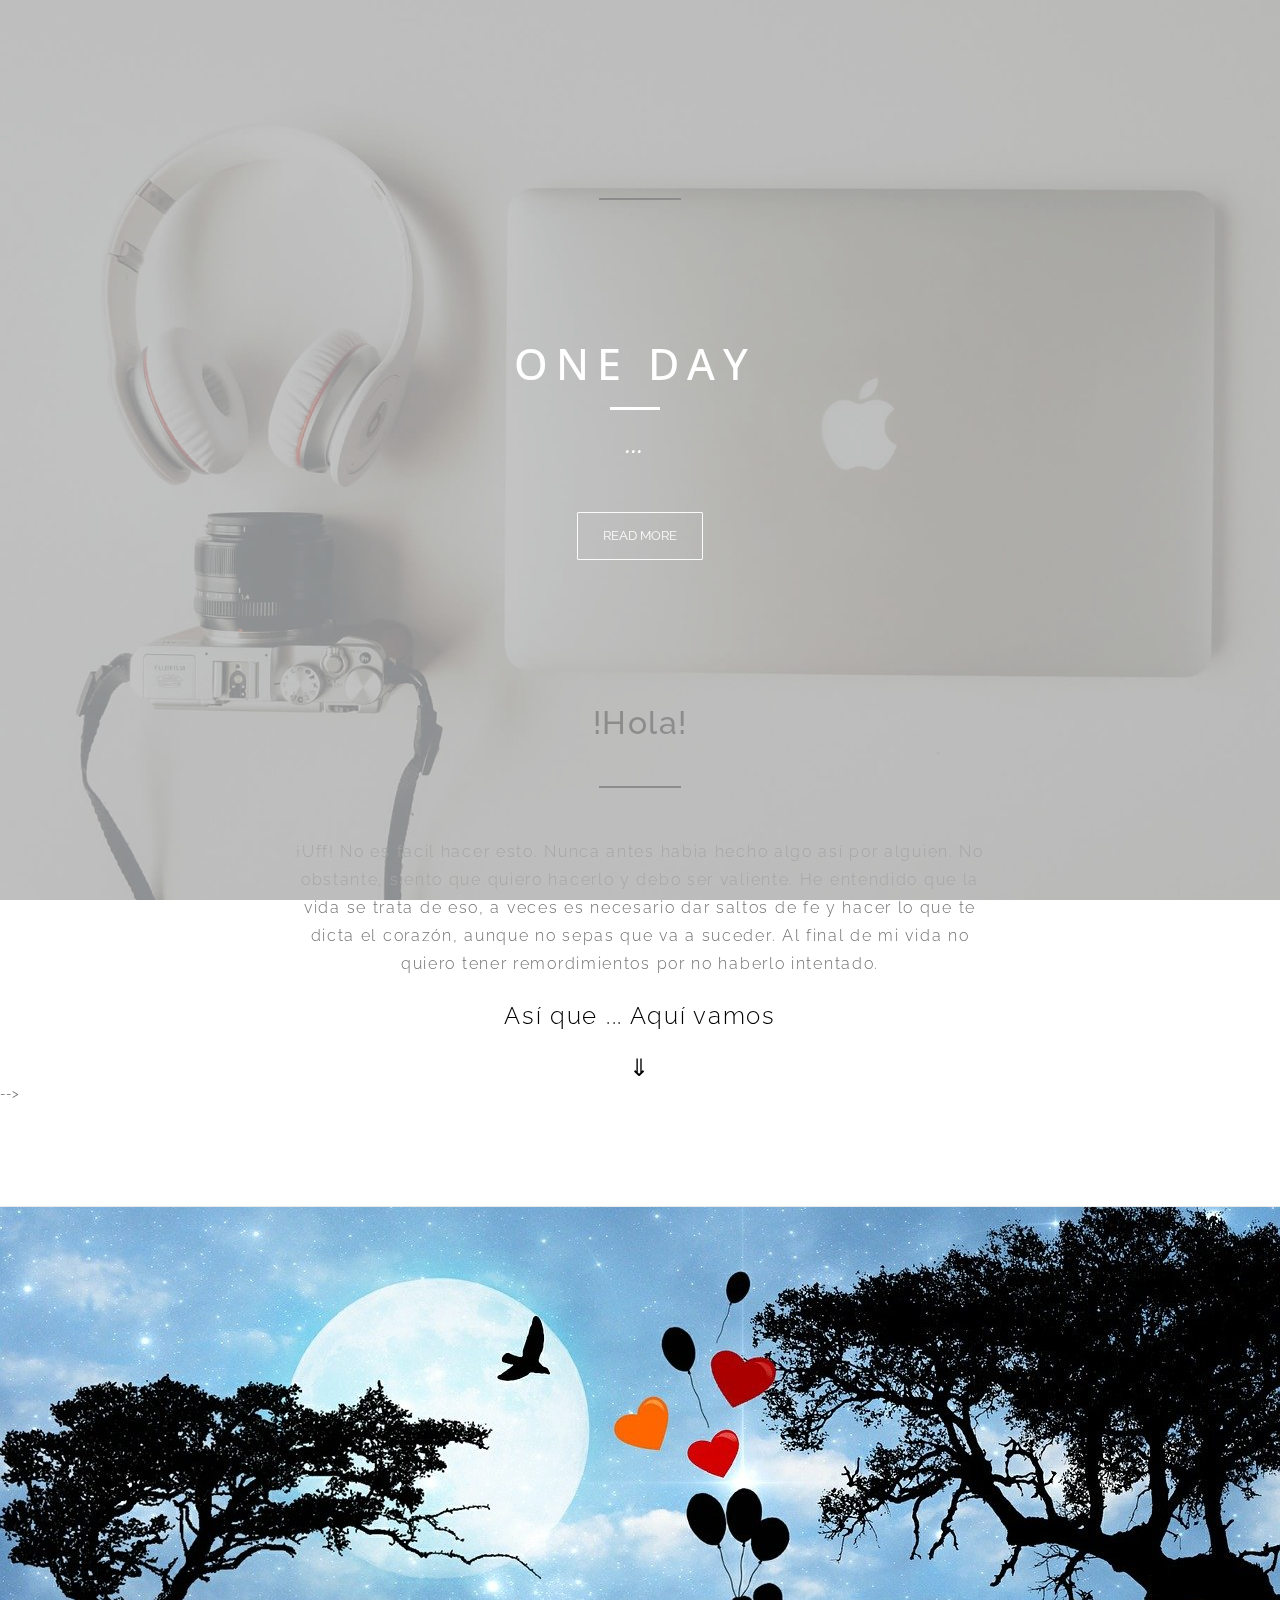
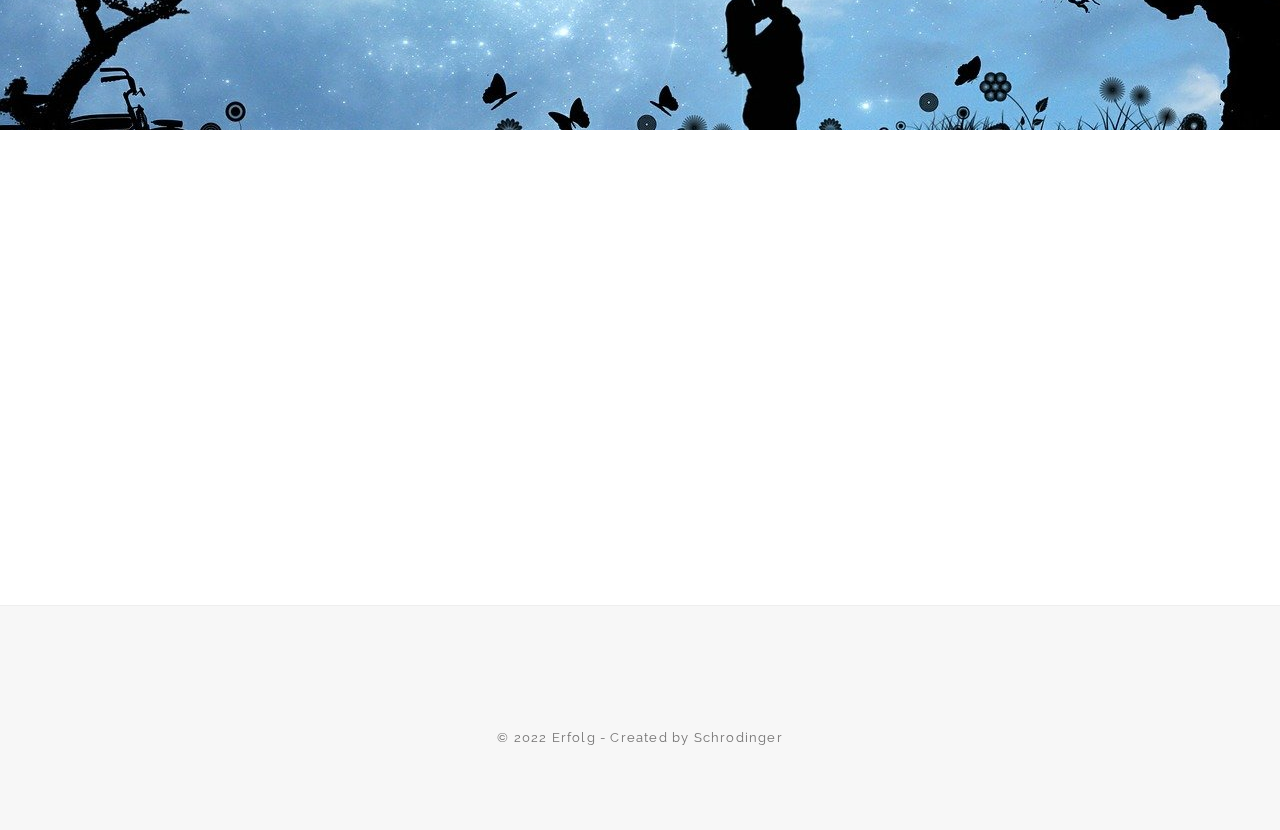
==== commit 94075738: "odified:  assets/css/style.css" ====
--- a/contenido.html
+++ b/contenido.html
@@ -113,19 +113,26 @@
     <section>
       <div id="landing-offer" class="pad-sec">
         <div class="container">
-
           <div class="title-section big-title-sec animated out" data-animation="fadeInUp" data-delay="0">
-            <div class="row">
-              <div class="col-sm-8 col-sm-offset-2">
-                <h2 id="chevere" class="big-subtitle">!Hola!</h2>
-                <!-- <h1 id="chevere" class="big-subtitle">We’re small branding &amp; digital studio</h1> -->
-                <hr>
-                <p  class="about-text">¡Uff! No es facil hacer esto. Nunca antes habia hecho algo así por alguien. No obstante, siento que quiero hacerlo y debo ser valiente, aunque me cueste. He entendido que la vida se trata de eso, a veces es necesario dar saltos de fe y hacer lo que te dicta el corazón, aunque no sepas que va a suceder. Al final de mi vida no quiero tener remordimientos por no haberlo intentado.</p>
-                <br>
-                <p class="big-title">¡La fe es lo mas lindo de la vida!</p>
+            <div class="col-sm-8 col-sm-offset-2">
+              <hr>
+              <h2 id="chevere" class="big-subtitle">!Hola!</h2>
+              <hr>
+              <p  class="about-text">¡Uff! No es facil hacer esto. Nunca antes habia hecho algo así por alguien. No obstante, siento que quiero hacerlo y debo ser valiente. He entendido que la vida se trata de eso, a veces es necesario dar saltos de fe y hacer lo que te dicta el corazón, aunque no sepas que va a suceder. Al final de mi vida no quiero tener remordimientos por no haberlo intentado.</p>
+              <br>
+              <p class="big-title">Así que ... Aquí vamos</p>
+              <br>
+              <p class="big-title">⇓</p>
+            </div>
+          </div> <!-- end title-section -->
+          <!-- <div>
+            <div class="col-sm-6 col-sm-offset-3" id="fun">
+              <div class="video-section-content text-center">
+                <iframe width="504" height="286" src="https://www.youtube.com/embed/NrTp4hfgE08" title="YouTube video player" frameborder="1" allow="accelerometer; autoplay; clipboard-write; encrypted-media; gyroscope; picture-in-picture" allowfullscreen></iframe>
               </div>
-            </div> <!-- End row -->
-          </div> <!-- end title-section -->
+            </div> <!-- end col-sm-6 -->
+          </div> -->
+          
           
         </div> <!-- End container -->
       </div> <!-- End landing-offer-section -->
@@ -142,15 +149,12 @@
     <section>
       <div id="video-section" data-stellar-background-ratio="0">
         <div class="container">
-          <div class="row">
-            <div class="col-sm-6 col-sm-offset-3">
-              <div class="video-section-content text-center">
-                <a href="http://vimeo.com/channels/staffpicks/116829150" class="video-pop-up"><i class="fa fa-play"></i></a>
-                <div class="video-head">¡Vamoos!</div>
-                <!-- <div class="video-sub-heading">Check out our video presentation</div> -->
-              </div>
-            </div> <!-- end col-sm-6 -->
-          </div> <!-- end row -->
+          <div class="col-sm-6 col-sm-offset-3">
+            <div class="video-section-content text-center">
+              <iframe width="560" height="315" src="https://www.youtube-nocookie.com/embed/NrTp4hfgE08" title="YouTube video player" frameborder="0" allow="accelerometer; autoplay; clipboard-write; encrypted-media; gyroscope; picture-in-picture" allowfullscreen></iframe>
+              <!-- <iframe width="504" height="286" src="https://www.youtube.com/embed/NrTp4hfgE08" title="YouTube video player" frameborder="0" allow="accelerometer; autoplay; clipboard-write; encrypted-media; gyroscope; picture-in-picture" allowfullscreen></iframe> -->
+            </div>
+          </div> <!-- end col-sm-6 -->
         </div> <!-- end container -->
       </div>
     </section>
@@ -160,22 +164,16 @@
     ================================================== -->
     <section>
       <div id="contact-section" class="pad-sec">
-
-        <div class="container">
-
+        <div class="container">
           <div class="title-section text-center animated out" data-animation="fadeInUp" data-delay="0">
-              <div class="row">
-                <div class="col-sm-8 col-sm-offset-2">
-                  <p>Ahora, te preguntaras como me llamo o quiza ya lo hayas descubierto. Pues bueno he aquí un <b>último acertijo</b> para descubrir cual es mi número. ;)</p>
-                  <h2>⇓</h2>
-                  <p>¿Recuerdas el código de 6 digitos que utilizaste para entrar? Pues son los 6 primeros digitos de mi número. Los faltantes, en conjunto, representan un número capicúa de tres cifras, que tiene la pelicuaridad de ser mayor en 10 unidades al cuadrado del séptimo número primo.</p>
-                  <h2>♡</h2>
-              </div>
+              <div class="col-sm-8 col-sm-offset-2">
+                <p>Despues de haber visto el video probablemente te preguntes quien soy, o quiza ya lo hayas descubierto. Pues bueno ... he aquí un <b>último acertijo</b> para descubrir cual es mi número. ;)</p>
+                <h2>⇓</h2>
+                <p>¿Recuerdas el código de 6 digitos que utilizaste para entrar? Pues son los 6 primeros digitos de mi número. Los faltantes, en conjunto, representan un número capicúa de tres cifras, que tiene la pelicuaridad de ser mayor en 10 unidades al cuadrado del séptimo número primo.</p>
+                <h2>♡</h2>
             </div> <!-- End row -->
           </div> <!-- end title-section -->
-
         </div> <!-- end container -->
-
       </div> <!-- End contact-section -->
     </section>
     
@@ -184,13 +182,11 @@
     <footer>
       <div id="footer-section" class="text-center">
         <div class="container">
-          <div class="row">
-            <div class="col-sm-8 col-sm-offset-2">
-              <p class="copyright">
-                &copy; 2022 Erfolg - Created by Schrodinger
-              </p>
-            </div> <!-- End col-sm-8 -->
-          </div> <!-- End row -->
+          <div class="col-sm-8 col-sm-offset-2">
+            <p class="copyright">
+              &copy; 2022 Erfolg - Created by Schrodinger
+            </p>
+          </div> <!-- End col-sm-8 -->
         </div> <!-- End container -->
       </div> <!-- End footer-section  -->
     </footer>
--- a/assets/css/style.css
+++ b/assets/css/style.css
@@ -973,18 +973,16 @@
 ----------------------*/
 
 #video-section {
-  background: url('../images/temp/tweet-bg.jpg') center top;
+  background: url('../images/uno.jpg') center top;
   position: relative;
   padding: 100px 0;
 }
-
 #video-section:before {
   position: absolute;
   content: '';
   top: 0;
   left: 0;
-  background: #fc6e51;
-  opacity: .9;
+  opacity: .5;
   width: 100%;
   height: 100%;
   z-index: 2;
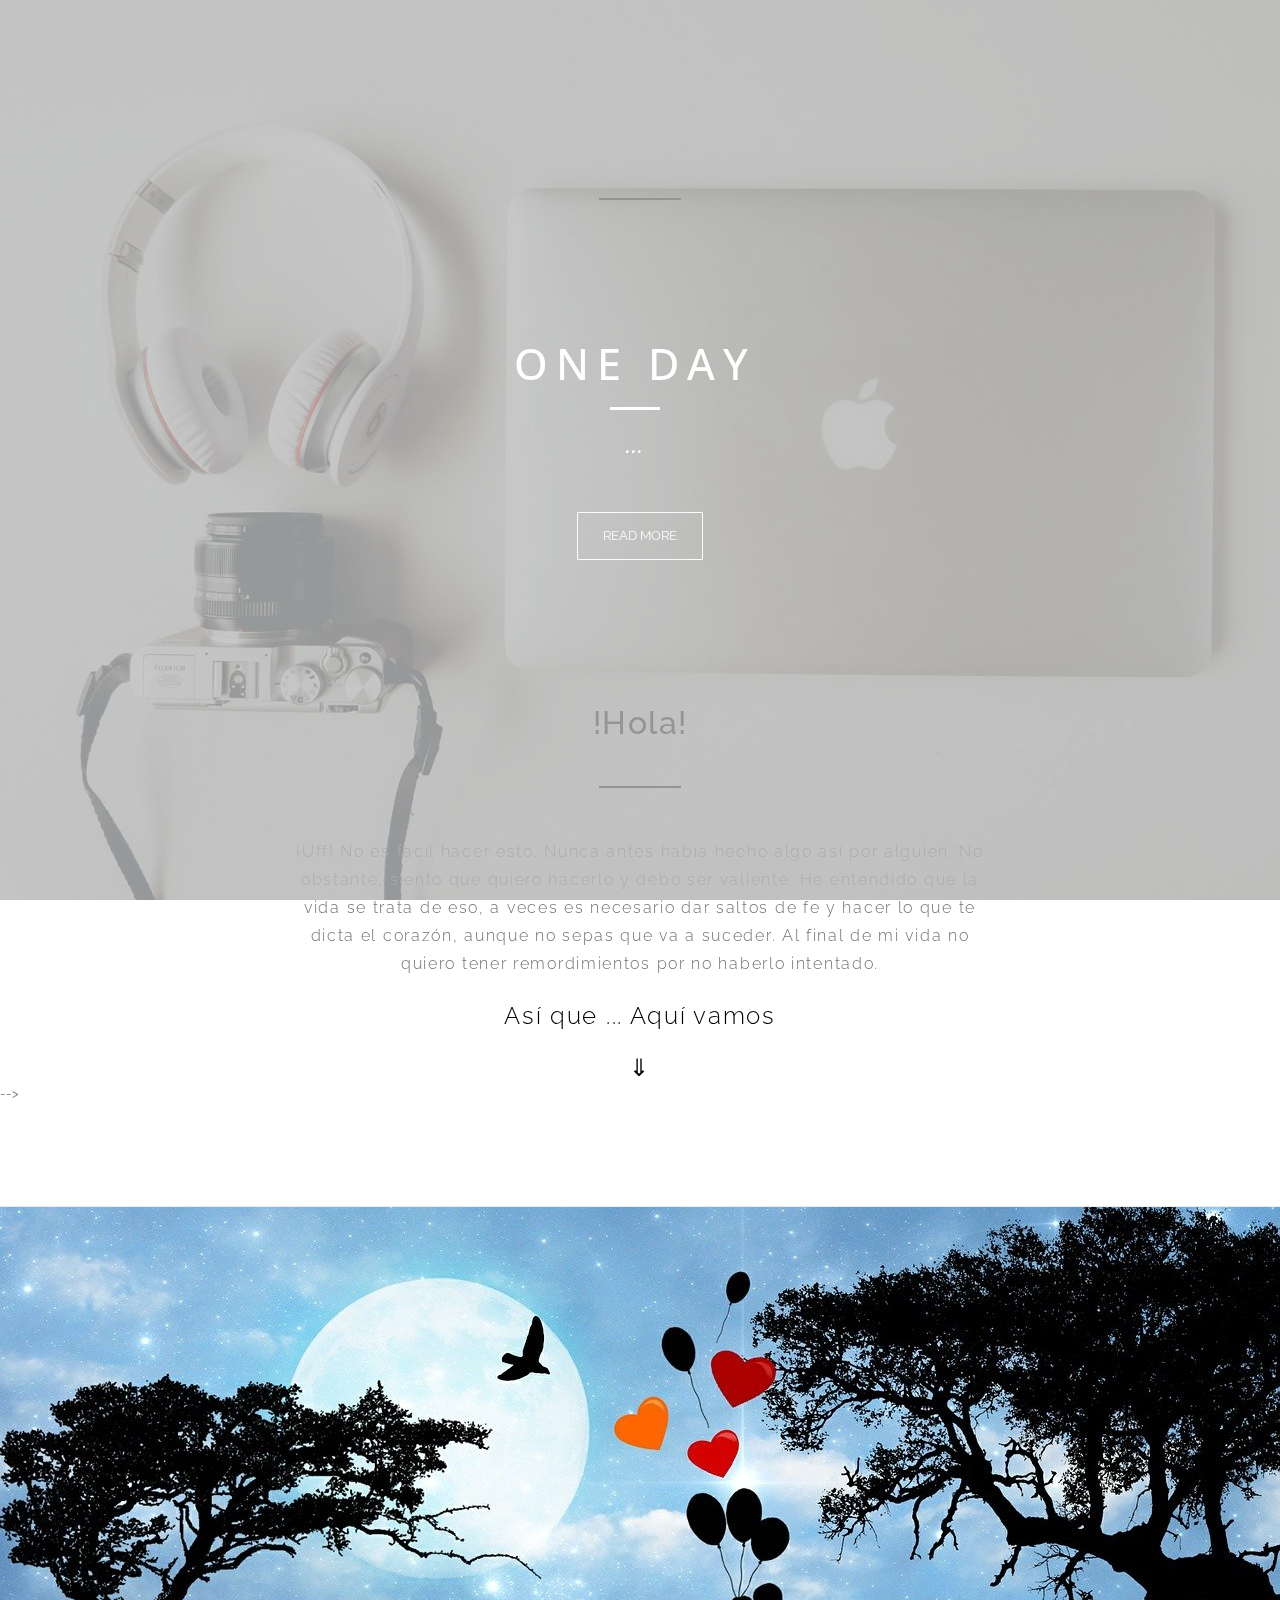
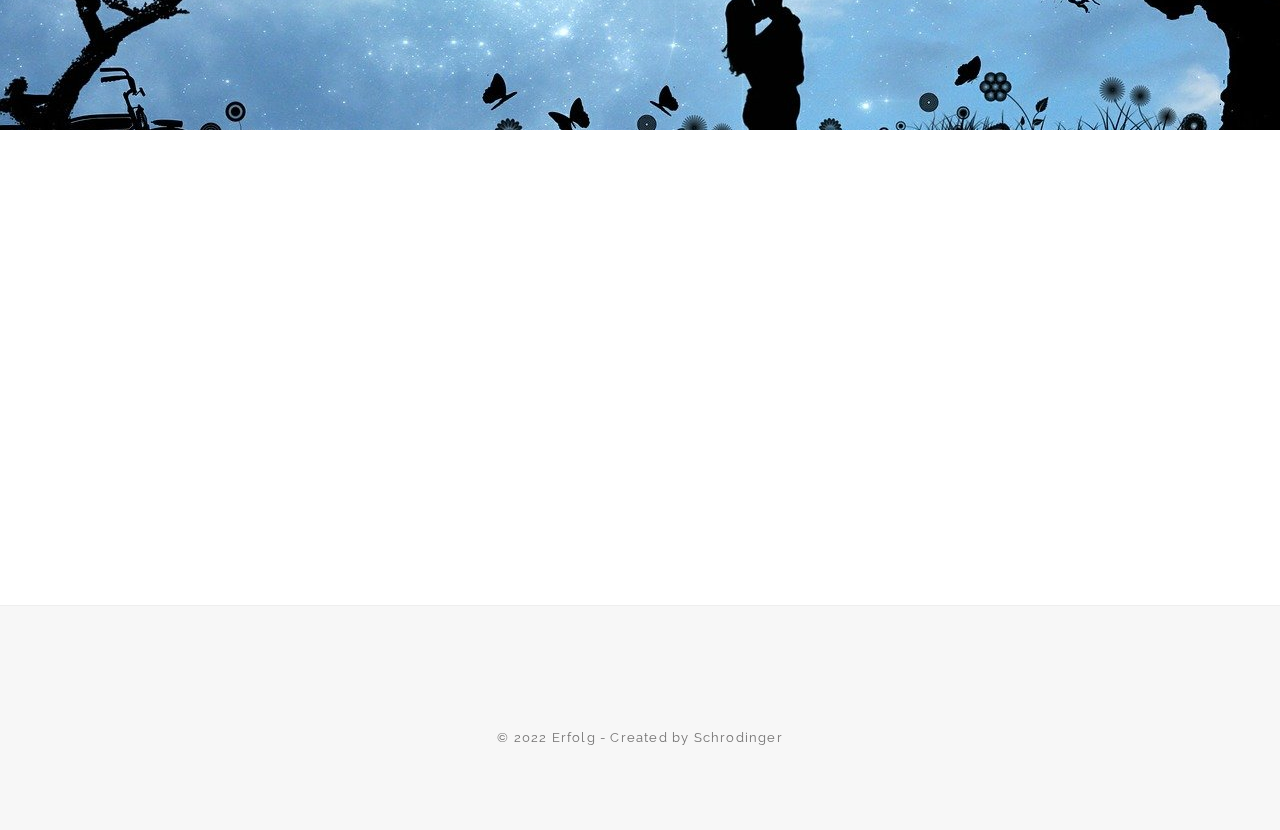
==== commit 621c7fa4: "modified:   contenido.html" ====
--- a/contenido.html
+++ b/contenido.html
@@ -130,7 +130,7 @@
               <div class="video-section-content text-center">
                 <iframe width="504" height="286" src="https://www.youtube.com/embed/NrTp4hfgE08" title="YouTube video player" frameborder="1" allow="accelerometer; autoplay; clipboard-write; encrypted-media; gyroscope; picture-in-picture" allowfullscreen></iframe>
               </div>
-            </div> <!-- end col-sm-6 -->
+            </div> <!- end col-sm-6 -->
           </div> -->
           
           
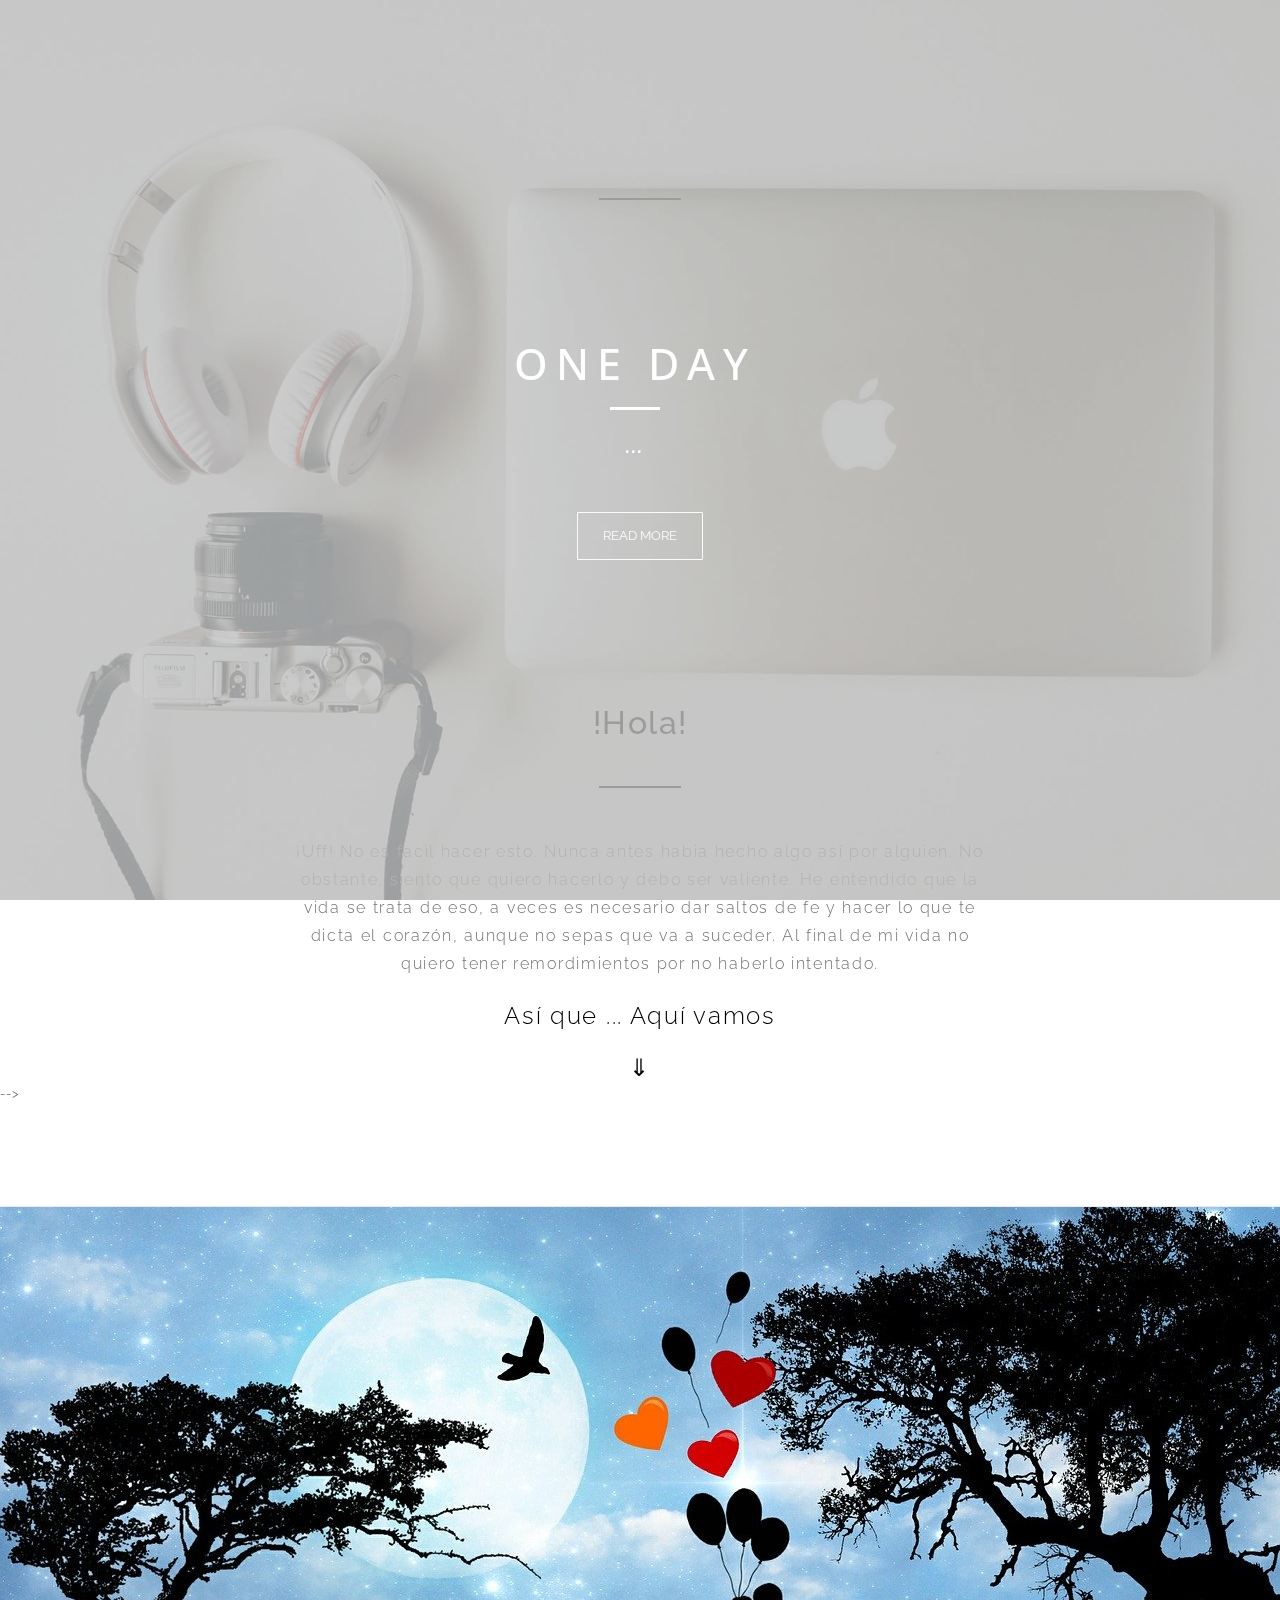
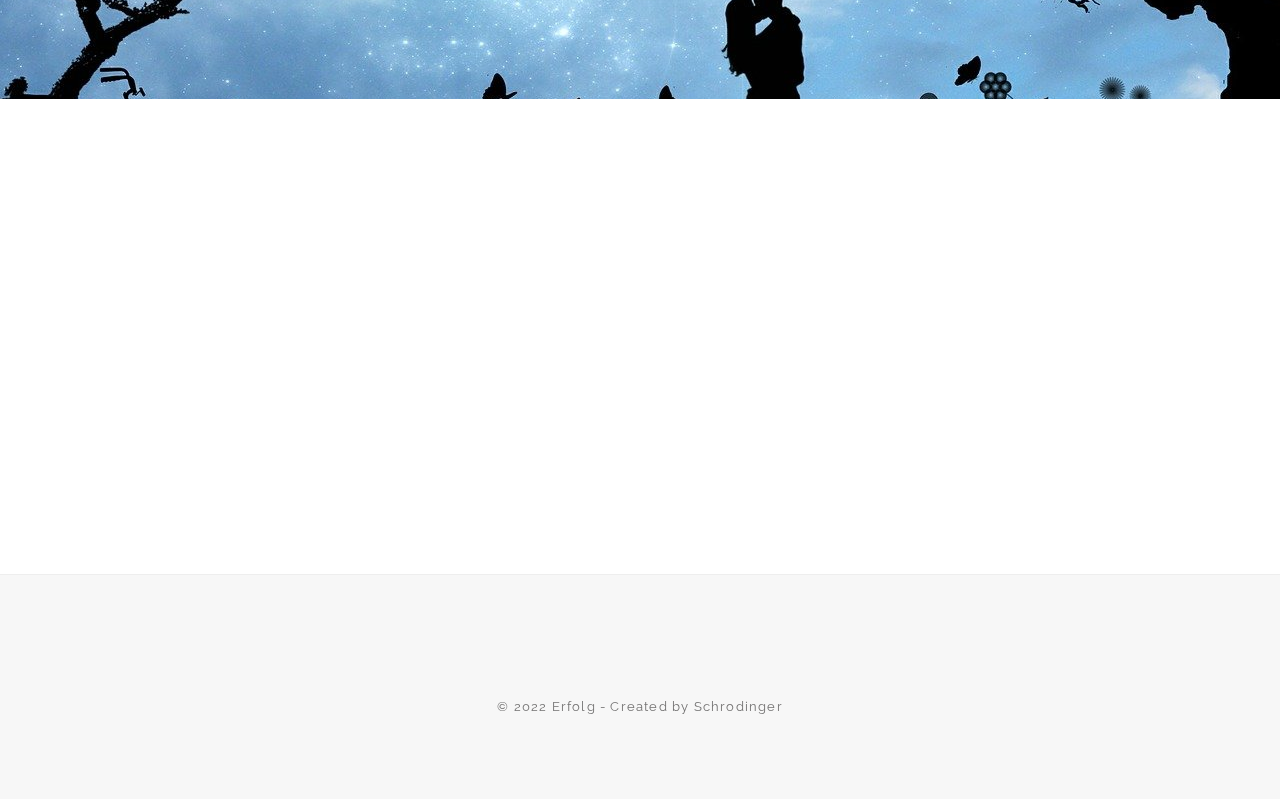
==== commit 4c21df5f: "modified:   contenido.html" ====
--- a/contenido.html
+++ b/contenido.html
@@ -151,7 +151,7 @@
         <div class="container">
           <div class="col-sm-6 col-sm-offset-3">
             <div class="video-section-content text-center">
-              <iframe width="560" height="315" src="https://www.youtube-nocookie.com/embed/NrTp4hfgE08" title="YouTube video player" frameborder="0" allow="accelerometer; autoplay; clipboard-write; encrypted-media; gyroscope; picture-in-picture" allowfullscreen></iframe>
+              <iframe width="504" height="284" src="https://www.youtube.com/embed/c318kj4HsqQ" title="YouTube video player" frameborder="0" allow="accelerometer; autoplay; clipboard-write; encrypted-media; gyroscope; picture-in-picture" allowfullscreen></iframe>
               <!-- <iframe width="504" height="286" src="https://www.youtube.com/embed/NrTp4hfgE08" title="YouTube video player" frameborder="0" allow="accelerometer; autoplay; clipboard-write; encrypted-media; gyroscope; picture-in-picture" allowfullscreen></iframe> -->
             </div>
           </div> <!-- end col-sm-6 -->
--- a/assets/css/style.css
+++ b/assets/css/style.css
@@ -782,43 +782,6 @@
 }
 
 /***********************************************************************************************/
-
-/***********************************************************************************************/
-/* =Call-to-action section */
-/***********************************************************************************************/
-
-#call-to-action-section {
-  padding: 60px 0;
-  background: #eb7a5c;
-}
-
-#call-to-action-section h2, #call-to-action-section p {
-  color: #fff;
-  text-align: center;
-}
-
-#call-to-action-section h2 {
-  font-size: 28px;
-  letter-spacing: 1.1px;
-  font-weight: 300;
-  color: #fff;
-  margin: 20px 0;
-  margin-top: 0;
-}
-
-#call-to-action-section p {
-  margin: 20px 0
-}
-
-#call-to-action-section .call-action-btn {
-  text-align: center;
-  margin-top: 40px;
-}
-
-/***********************************************************************************************/
-
-/***********************************************************************************************/
-
 /***********************************************************************************************/
 /* =Contact section*/
 /***********************************************************************************************/
@@ -973,13 +936,12 @@
 ----------------------*/
 
 #video-section {
+  position: relative;
   background: url('../images/uno.jpg') center top;
-  position: relative;
   padding: 100px 0;
 }
 #video-section:before {
   position: absolute;
-  content: '';
   top: 0;
   left: 0;
   opacity: .5;
@@ -1059,121 +1021,8 @@
   padding-bottom: 15px;
 }
 
-/*--------------------
-  Screenshots
-----------------------*/
-
-#screenshots-section .title-section {
-  padding-bottom: 80px;
-}
-
-.screenshots-carousel .shot {
-  padding: 4px;
-}
-
-.screenshots-carousel .shot a.zoom {
-  display: block;
-}
-
-.screenshots-carousel .shot a img {
-  border-radius: 3px;
-  width: 100%;
-}
-
-/*--------------------
-  Subscribe section
-----------------------*/
-
-#subscribe-section {
-  background: #f8f8f8;
-  padding: 70px 0;
-  border-top: 1px solid #EAEAEA;
-  border-bottom: 1px solid #EAEAEA;
-}
-
-.newsletter-title {
-  margin-bottom: 30px;
-}
-
-.newsletter-title h4 {
-  font-weight: 400;
-}
-
-.newsletter-field {
-  width: 65%;
-}
-
-#subscriber-email {
-  width: 100%;
-}
-
-.subscription-success, .subscription-error {
-  text-align: center;
-  font-weight: 400;
-  margin: 20px 0 25px 0;
-  font-size: 13px;
-}
-
-.subscription-success span, .subscription-error span {
-  margin-bottom: 15px;
-  font-size: 24px;
-}
-
-
-
-/***********************************************************************************************/
-
-/*--------------------
-  Pagination
-----------------------*/
-
-.pagination {
-  margin: 0;
-}
-
-.pagination>li>a, .pagination>li>span {
-  margin-right: 4px;
-  border-radius: 50%;
-}
-
-.pagination>li:first-child>a, .pagination>li:first-child>span, .pagination>li:last-child>a, .pagination>li:last-child>span {
-  border-radius: 50%;
-}
-
-.pagination>.active>a, .pagination>.active>span, .pagination>.active>a:hover, .pagination>.active>span:hover, 
-.pagination>.active>a:focus, .pagination>.active>span:focus {
-  background: #272B2F;
-  border: 1px solid #272B2F;
-}
-
-.pagination>li>a, .pagination>li>span {
-  color: #272B2F;
-  border: 1px solid transparent;
-}
-
-.pagination>li>a:hover, .pagination>li>span:hover, .pagination>li>a:focus, .pagination>li>span:focus {
-  background-color: #272B2F;
-  border-color: #272B2F;
-  outline: 0;
-  color: #fff;
-}
-
-.blog-post-foot {
-  padding: 30px 0;
-  border-top: 1px solid #ddd;
-  border-bottom: 1px solid #ddd;
-  margin-bottom: 60px;
-}
-
-.post-tag {
-  margin-top: 30px;
-}
-
-.blog-post-foot a {
-  color: #a2a2a2;
-}
-
-/*--------------------
+
+/***********************************************************************************************/
 
 /*--------------------
   Sidebar
@@ -1255,110 +1104,6 @@
   letter-spacing: 1.6px;
 }
 
-/*--------------------
-  About widget
-----------------------*/
-
-.widget-about h3 {
-  text-align: center;
-  border-bottom: 0;
-}
-
-.about-widget-img {
-  width: 150px;
-  max-height: 200px;
-  margin: 30px auto 0 auto;
-  text-align: center;
-  padding-bottom: 30px;
-}
-
-.about-widget-img img {
-  border-radius: 50%;
-}
-
-.widget-about p {
-  text-align: center;
-}
-
-.widget-social {
-  text-align: center;
-  list-style: none;
-  padding-left: 0;
-  margin-bottom: 0;
-  padding-top: 20px;
-}
-
-.widget-social li {
-  display: inline-block;
-}
-
-.widget-social li a {
-  display: block;
-  width: 30px;
-  height: 30px;
-  margin: 0 3px 6px 3px;
-  border-radius: 15px;
-  background-color: #f5f5f5;
-  line-height: 30px;
-  text-align: center;
-}
-
-.widget-social li a:hover {
-  background-color: #272B2F;
-  color: #fff;
-}
-
-/*--------------------
-  Tags
-----------------------*/
-
-.tagcloud a, .post-tag a {
-  display: inline-block;
-  margin: 0 2px 8px 0;
-  padding: 5px 7px;
-  border: 1px solid #e9e9e9;
-  color: #777;
-  font-size: 11px;
-  font-weight: 400;
-  text-transform: uppercase;
-  text-decoration: none;
-  letter-spacing: 1px;
-  -webkit-transition: all 0.27s cubic-bezier(0.000, 0.000, 0.580, 1.000);
-  -moz-transition: all 0.27s cubic-bezier(0.000, 0.000, 0.580, 1.000);
-  -o-transition: all 0.27s cubic-bezier(0.000, 0.000, 0.580, 1.000);
-  -ms-transition: all 0.27s cubic-bezier(0.000, 0.000, 0.580, 1.000);
-  transition: all 0.27s cubic-bezier(0.000, 0.000, 0.580, 1.000);
-}
-
-.tagcloud a:hover, .tagcloud a:focus, .tagcloud a:active {
-  text-decoration: none;
-  border-color: #333;
-  color: #111;
-}
-
-/*--------------------
-  Recent Posts 
-----------------------*/
-
-.widget-posts-img {
-  float: left;
-  margin: 0 7px 0 0;
-  width: 80px;
-  height: 80px;
-}
-
-.widget-posts li a {
-  font-size: 14px;
-  display: block;
-  color: #555;
-  text-decoration: none;
-  letter-spacing: 1.4px;
-}
-
-.widget-posts-descr {
-  overflow: hidden;
-  padding-left: 5px;
-}
 
 /***********************************************************************************************/
 /* =App landing page */
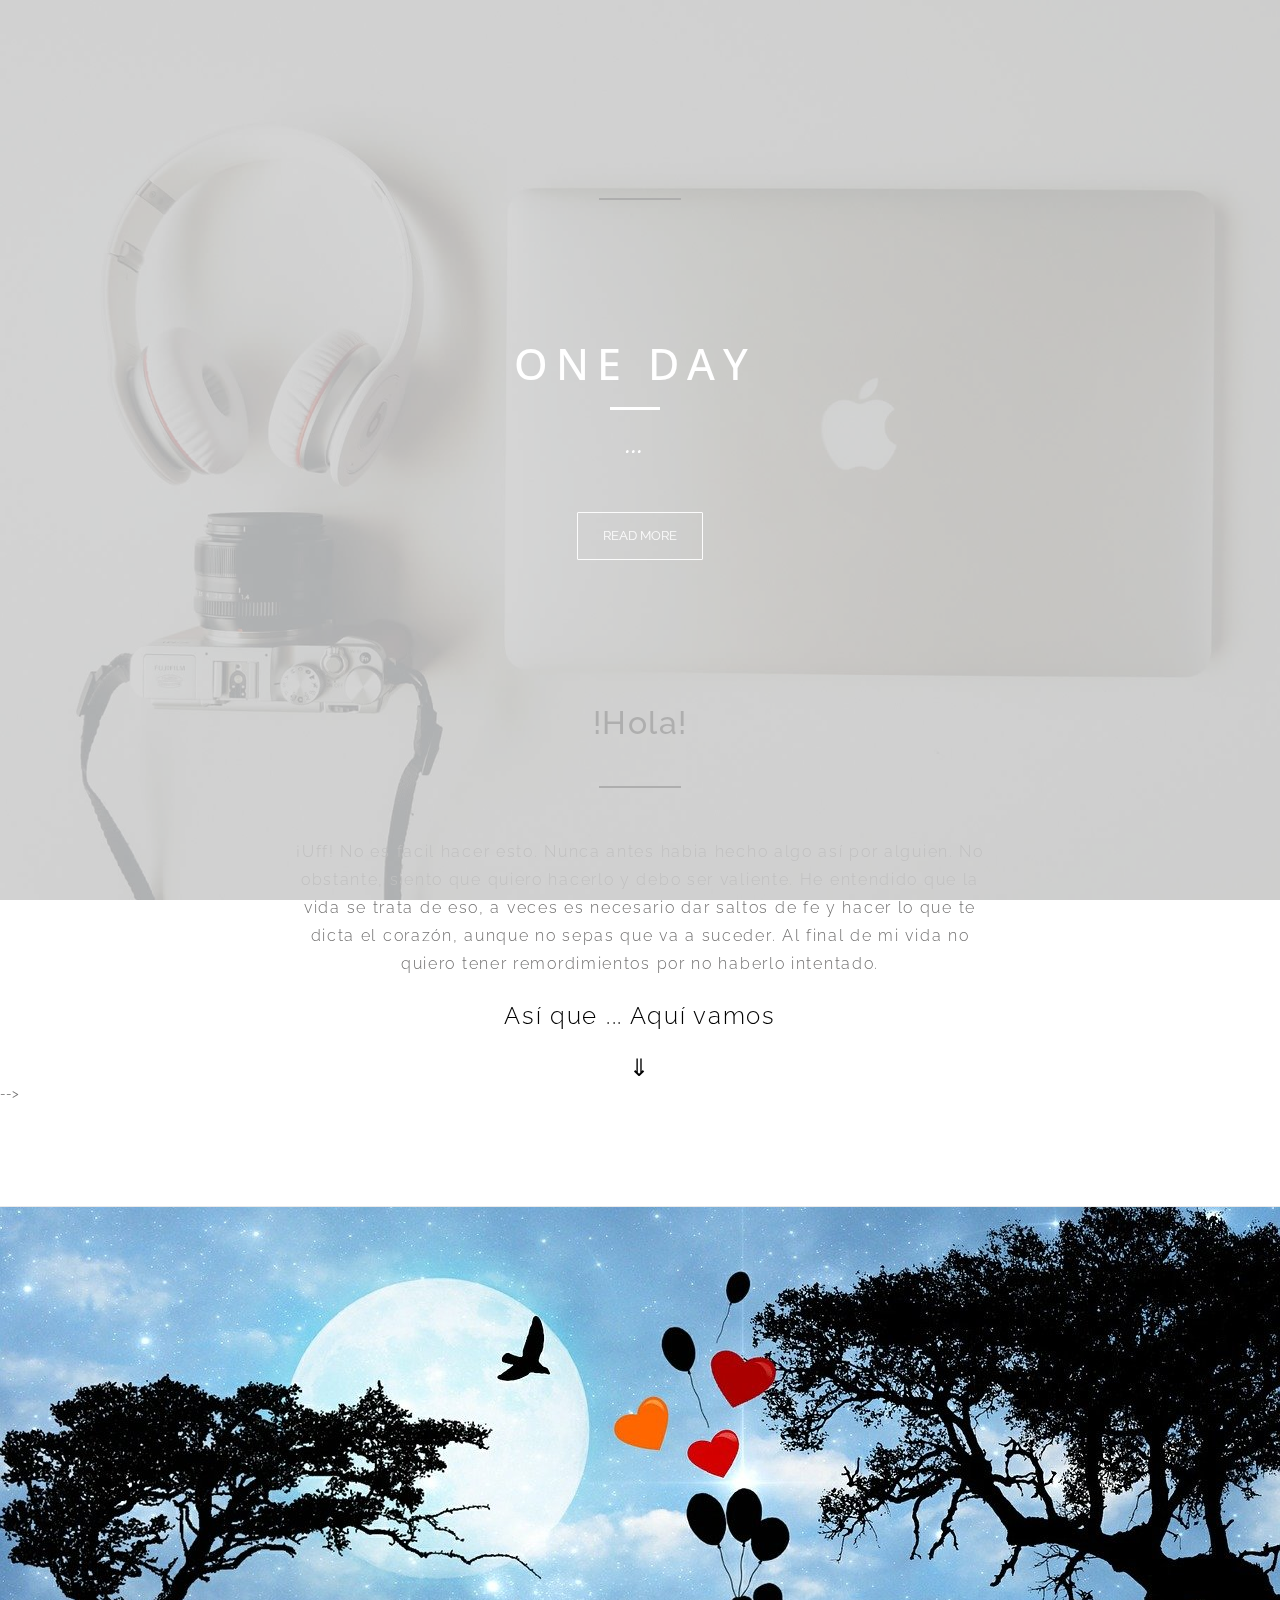
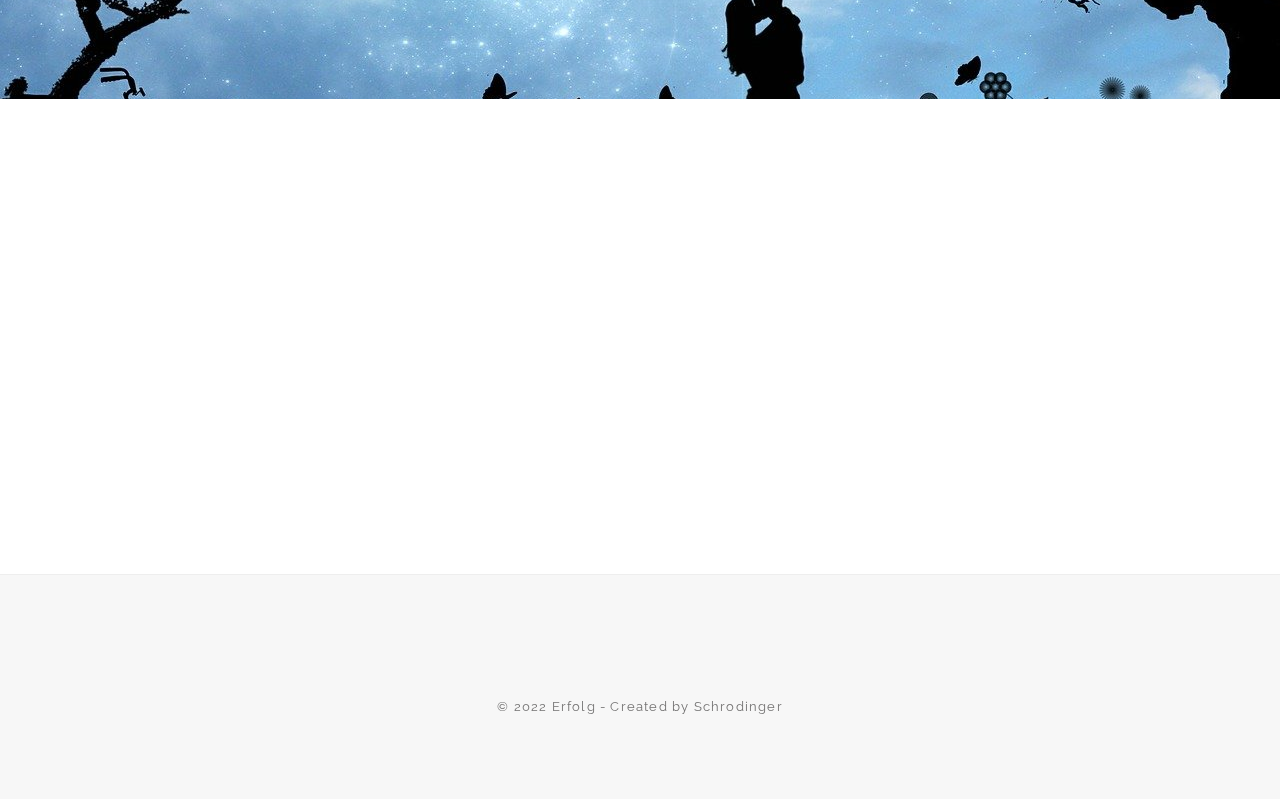
==== commit f5238ee5: "modified:   contenido.html" ====
--- a/contenido.html
+++ b/contenido.html
@@ -1,14 +1,10 @@
 ﻿<!DOCTYPE html>
-<!--
-	Salient by TEMPLATE STOCK
-	templatestock.co @templatestock
-	Released for free under the Creative Commons Attribution 3.0 license (templated.co/license)
--->
+
 <html lang="es">
 <head>
 
   <meta charset="utf-8">
-  <meta http-equiv="X-UA-Compatible" content="IE=edge">
+  <!-- <meta http-equiv="X-UA-Compatible" content="IE=edge"> -->
   <meta name="viewport" content="width=device-width, initial-scale=1">
   <title>Liebe</title>
 
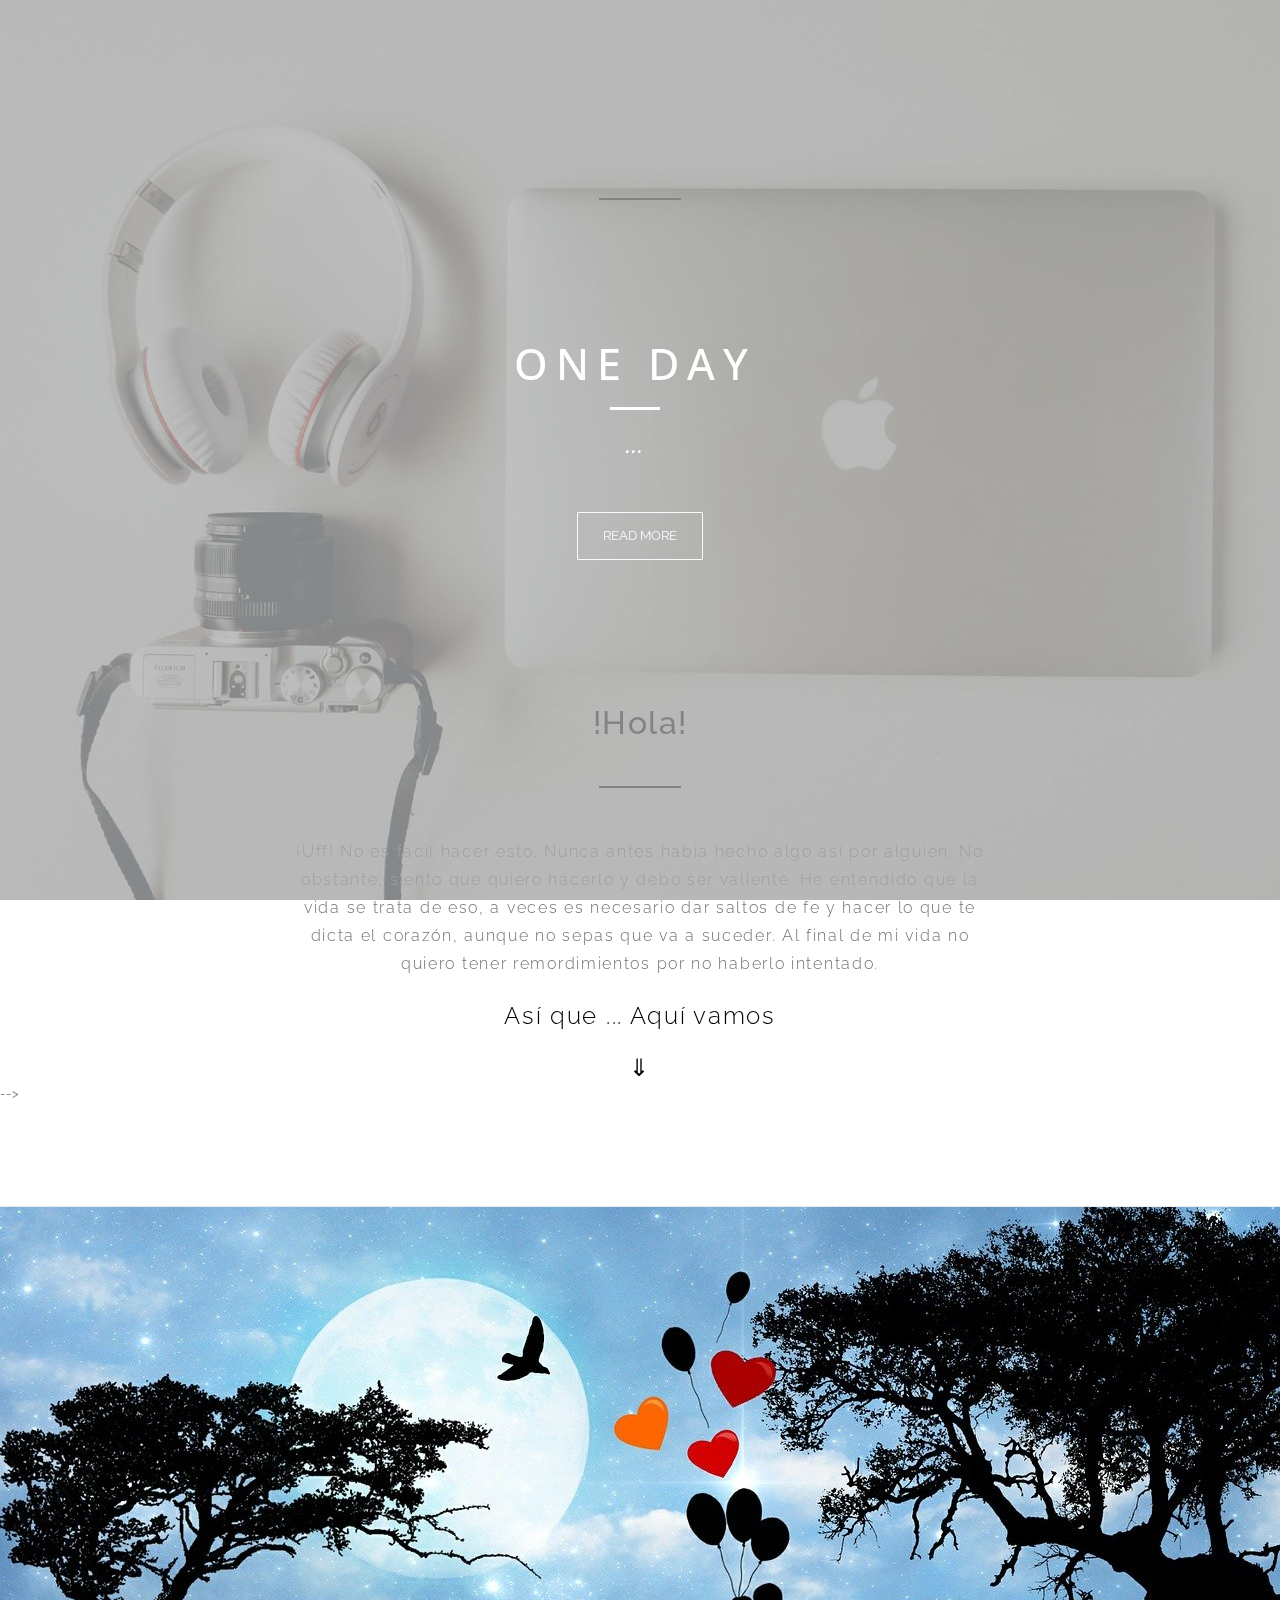
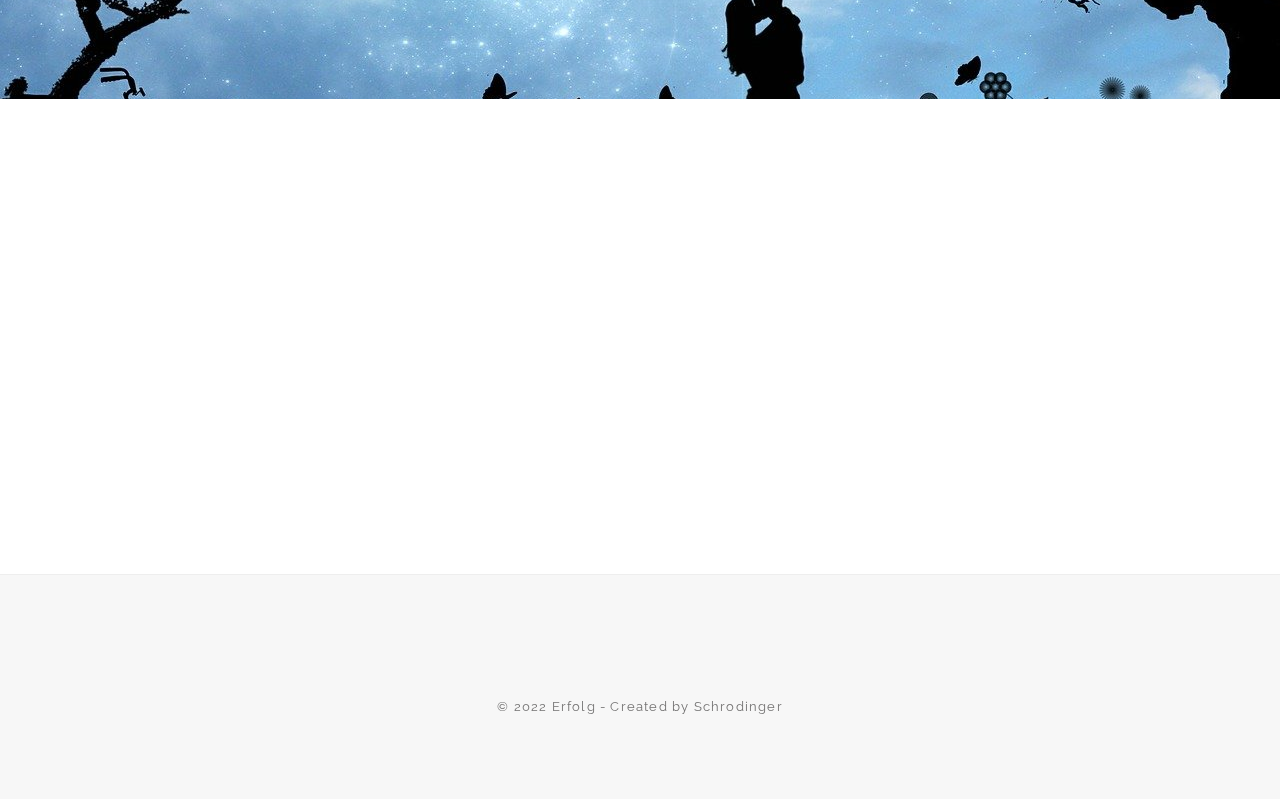
==== commit dd0ea8ac: "modified:  contenido.html" ====
--- a/contenido.html
+++ b/contenido.html
@@ -4,7 +4,7 @@
 <head>
 
   <meta charset="utf-8">
-  <!-- <meta http-equiv="X-UA-Compatible" content="IE=edge"> -->
+  <meta http-equiv="X-UA-Compatible" content="IE=edge">
   <meta name="viewport" content="width=device-width, initial-scale=1">
   <title>Liebe</title>
 
@@ -147,7 +147,8 @@
         <div class="container">
           <div class="col-sm-6 col-sm-offset-3">
             <div class="video-section-content text-center">
-              <iframe width="504" height="284" src="https://www.youtube.com/embed/c318kj4HsqQ" title="YouTube video player" frameborder="0" allow="accelerometer; autoplay; clipboard-write; encrypted-media; gyroscope; picture-in-picture" allowfullscreen></iframe>
+              <!-- <iframe width="504" height="284" src="https://www.youtube.com/embed/c318kj4HsqQ" title="YouTube video player" frameborder="0" allow="accelerometer; autoplay; clipboard-write; encrypted-media; gyroscope; picture-in-picture" allowfullscreen></iframe> -->
+              <iframe width="504" height="284" src="https://www.youtube.com/embed/-X9y_kZJbiw" title="YouTube video player" frameborder="0" allow="accelerometer; autoplay; clipboard-write; encrypted-media; gyroscope; picture-in-picture" allowfullscreen></iframe>
               <!-- <iframe width="504" height="286" src="https://www.youtube.com/embed/NrTp4hfgE08" title="YouTube video player" frameborder="0" allow="accelerometer; autoplay; clipboard-write; encrypted-media; gyroscope; picture-in-picture" allowfullscreen></iframe> -->
             </div>
           </div> <!-- end col-sm-6 -->
